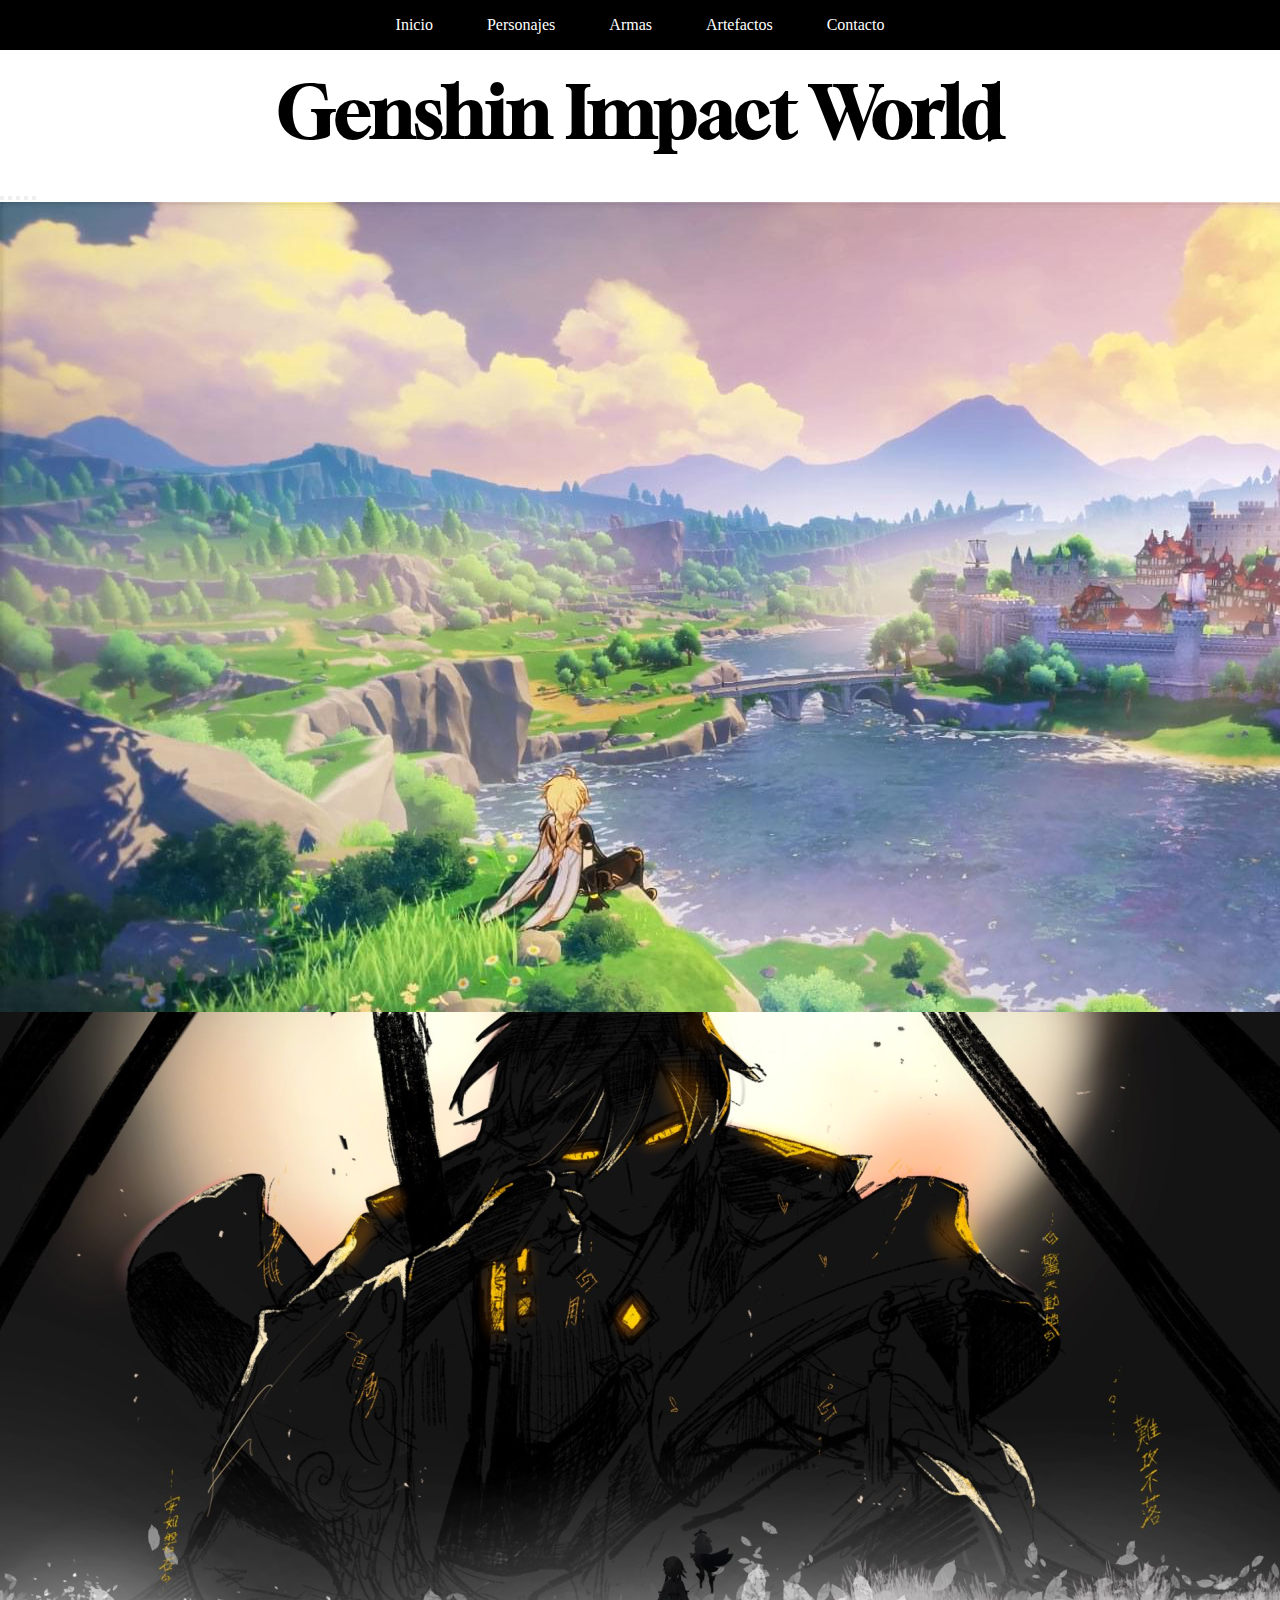
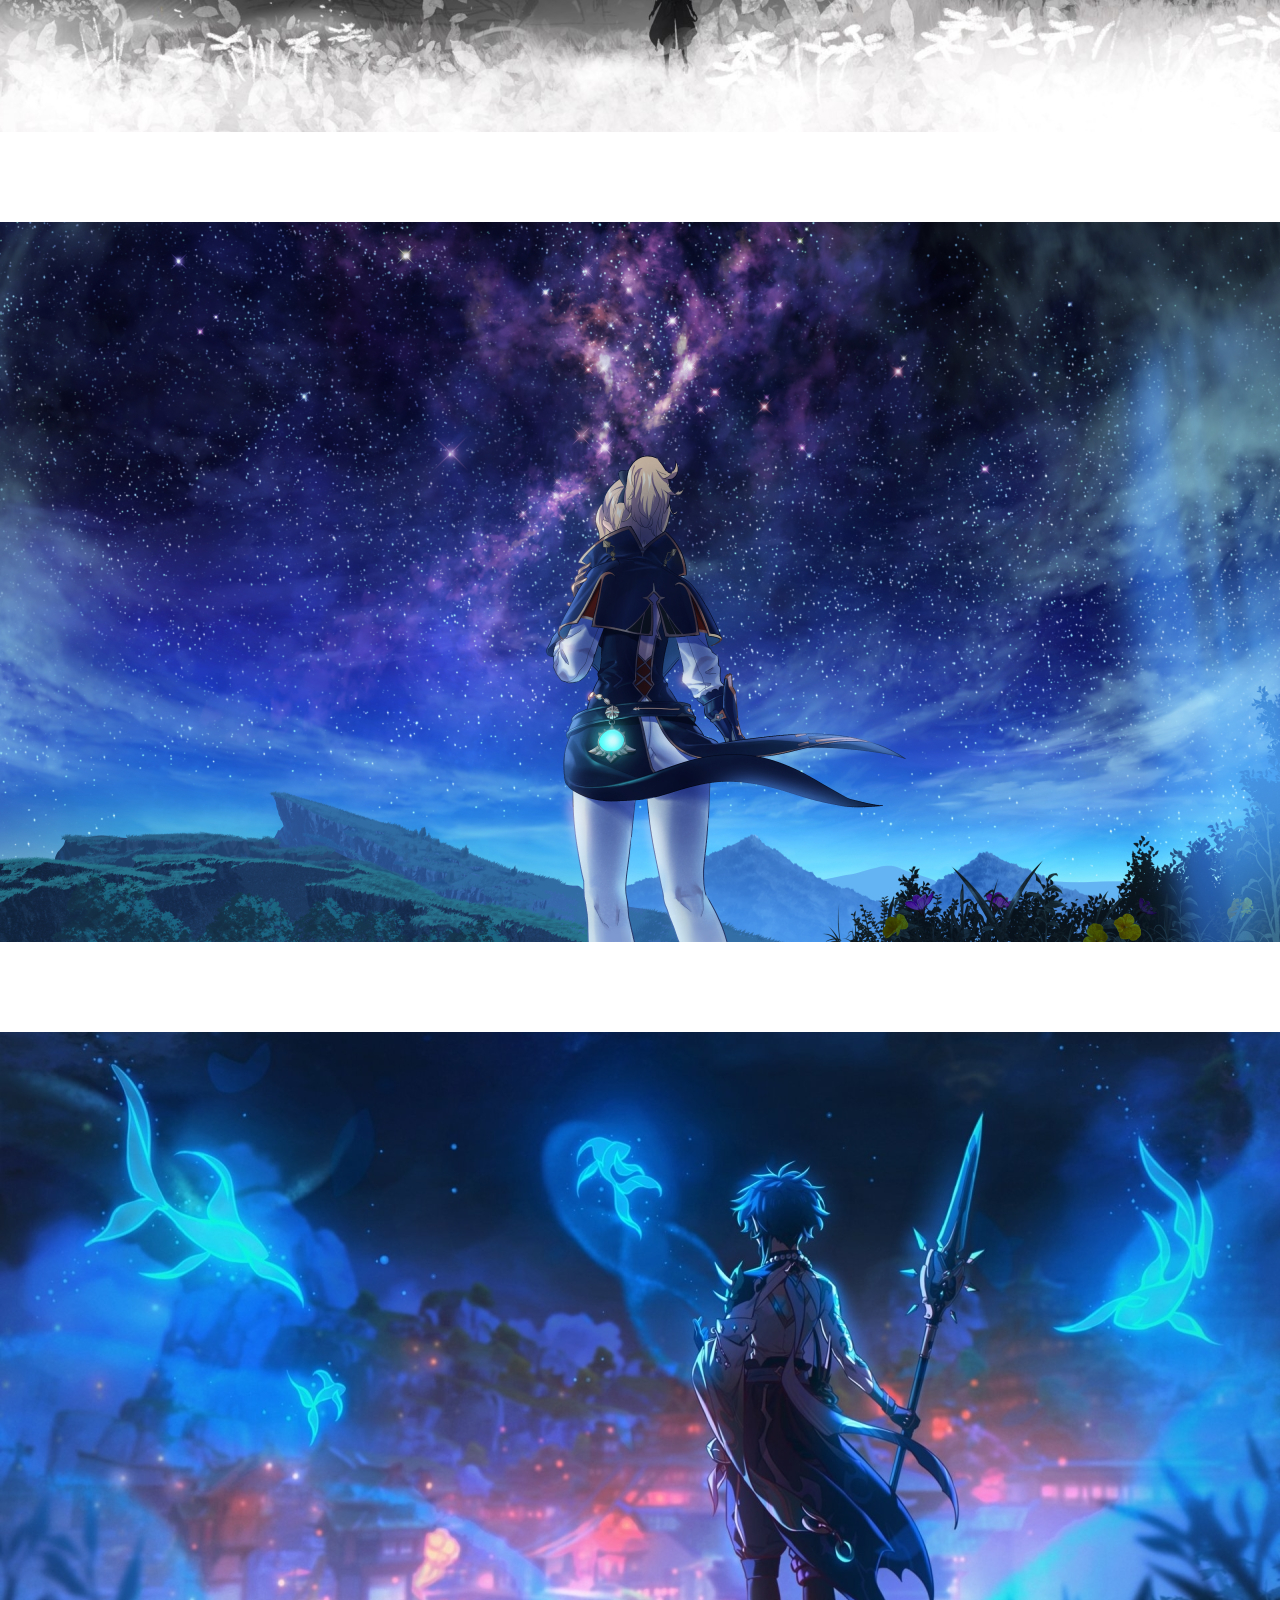
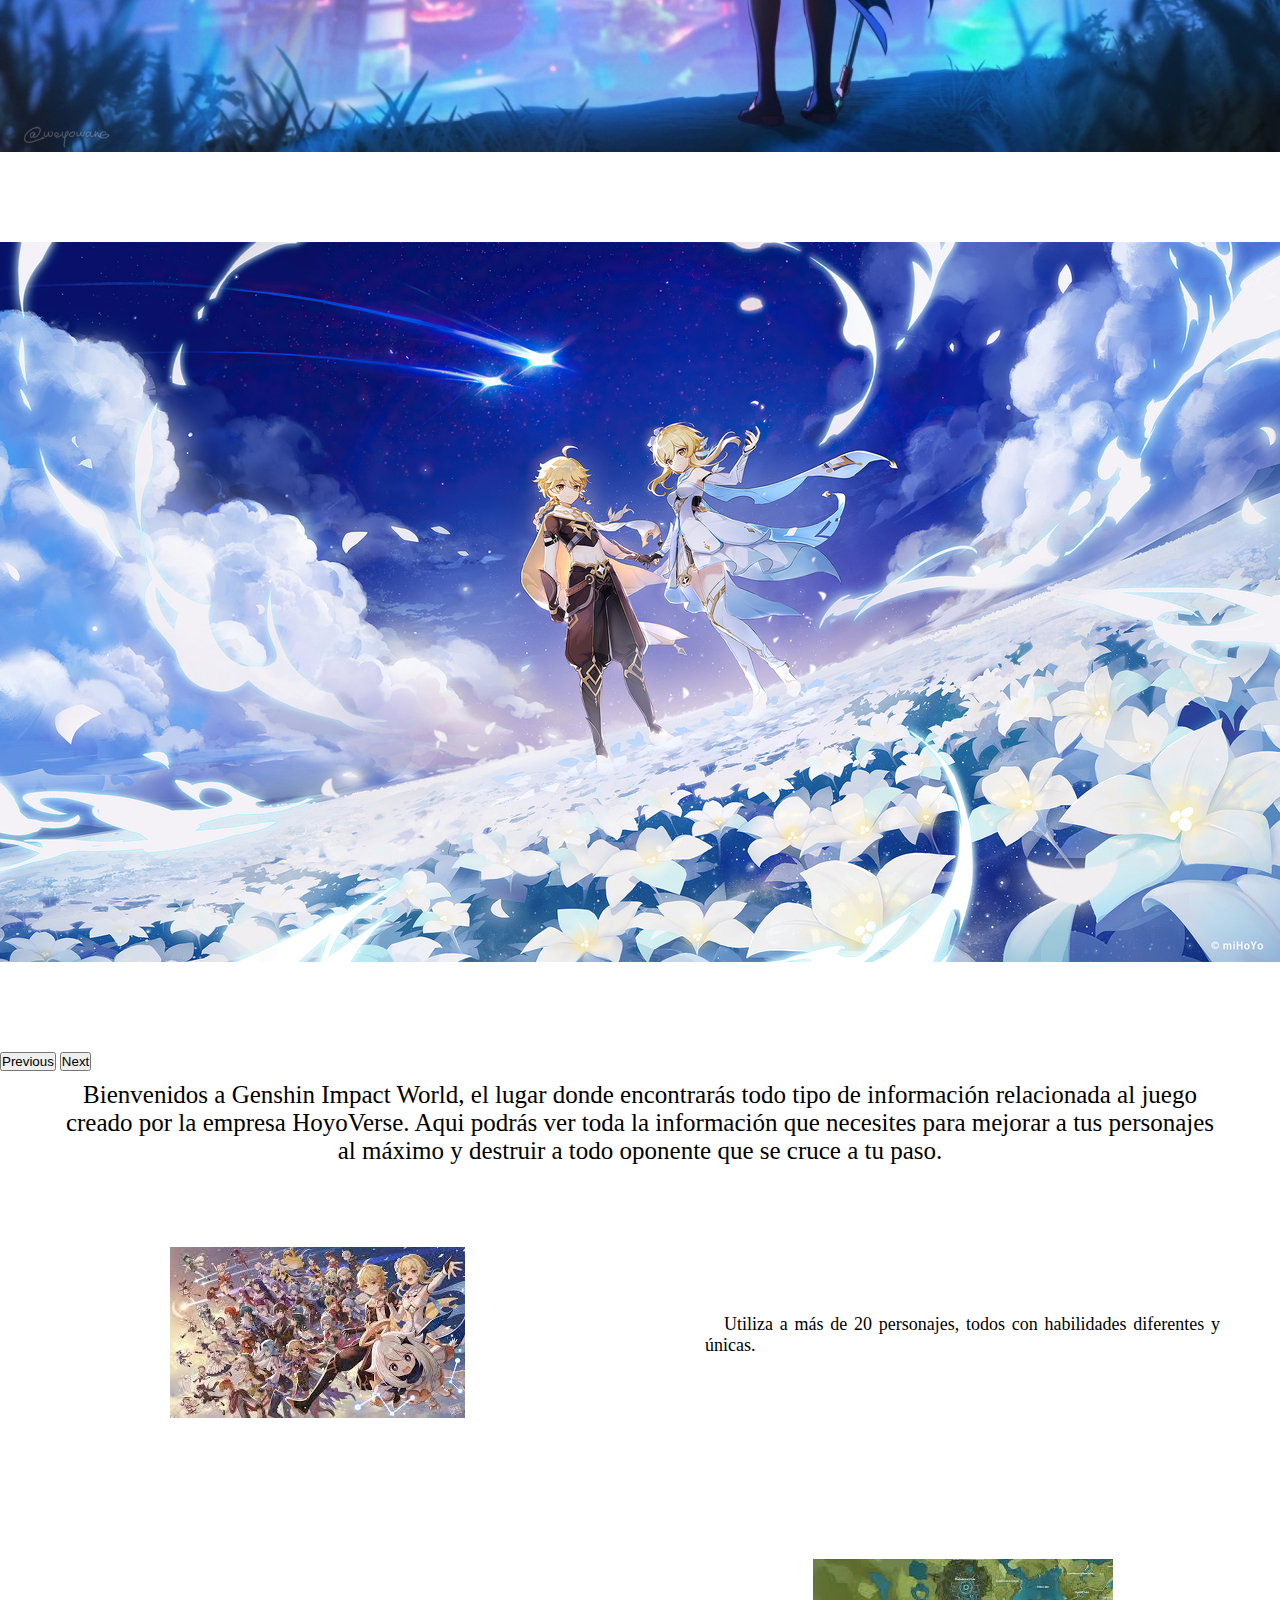
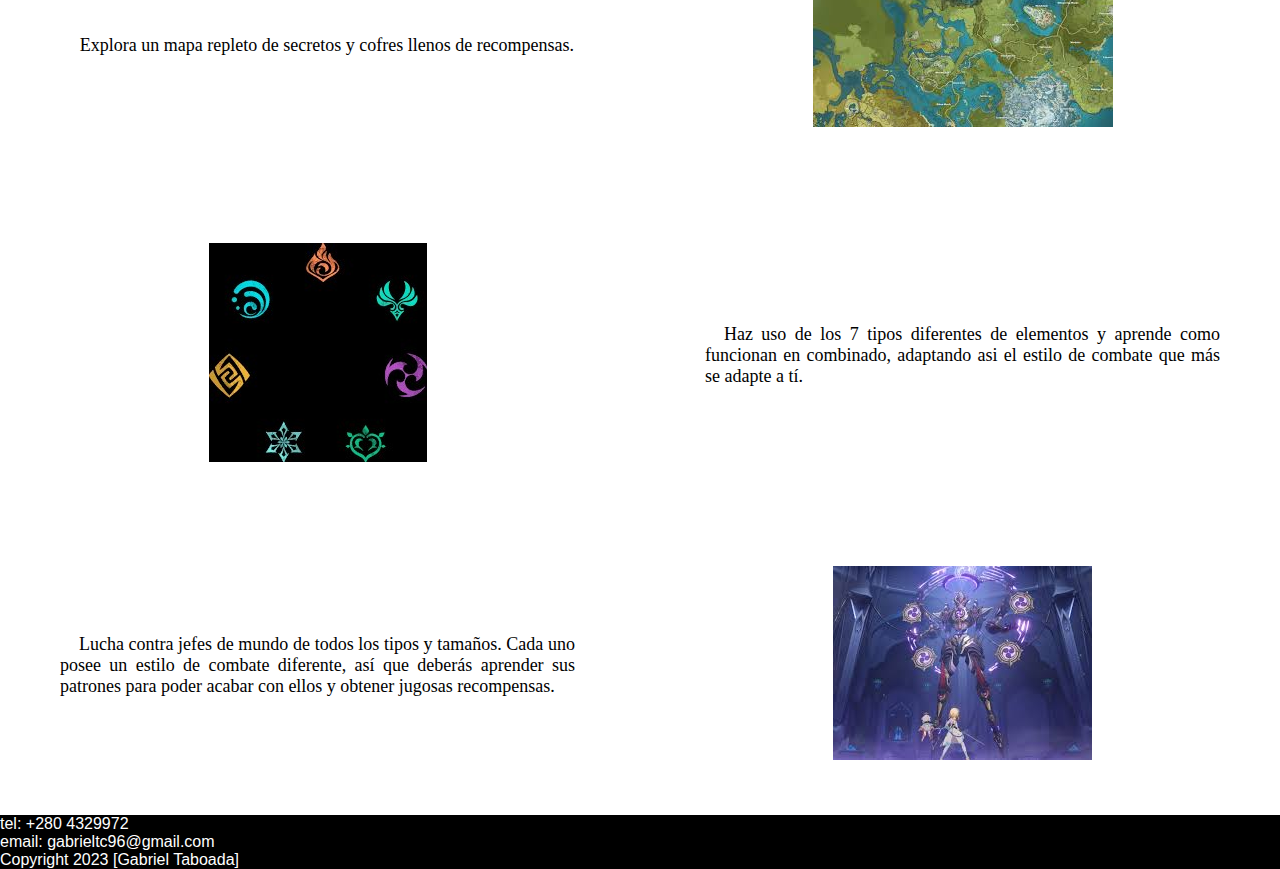
==== index.html @ 2cd25bd9 "Primera version" ====
<!DOCTYPE html>
<html lang="en">
  <head>
    <meta charset="UTF-8" />
    <meta http-equiv="X-UA-Compatible" content="IE=edge" />
    <meta name="viewport" content="width=device-width, initial-scale=1.0" />
    <title>Bienvenidos a Genshin Impact World</title>
    <link rel="stylesheet" href="./css/style.css" />
    <link rel="shorcut icon" href="" />
    <link rel="preconnect" href="https://fonts.googleapis.com" />
    <link rel="preconnect" href="https://fonts.gstatic.com" crossorigin />
    <link
      href="https://fonts.googleapis.com/css2?family=Gloock&family=Roboto+Condensed:wght@300&display=swap"
      rel="stylesheet"
    />
    <link
      href="https://cdn.jsdelivr.net/npm/bootstrap@5.3.0-alpha1/dist/css/bootstrap.min.css"
      rel="stylesheet"
      integrity="sha384-GLhlTQ8iRABdZLl6O3oVMWSktQOp6b7In1Zl3/Jr59b6EGGoI1aFkw7cmDA6j6gD"
      crossorigin="anonymous"
    />
  </head>
  <body>
    <header>
      <nav>
        <ul>
          <li><a href="./index.html">Inicio</a></li>
          <li><a href="./paginas/personajes.html">Personajes</a></li>
          <li><a href="./paginas/armas.html">Armas</a></li>
          <li><a href="./paginas/artefactos.html">Artefactos</a></li>
          <li><a href="./paginas/contacto.html">Contacto</a></li>
        </ul>
      </nav>
    </header>

    <div>
      <h1>Genshin Impact World</h1>
    </div>

    <div id="carouselExampleIndicators" class="carousel slide">
      <div class="carousel-indicators">
        <button
          type="button"
          data-bs-target="#carouselExampleIndicators"
          data-bs-slide-to="0"
          class="active"
          aria-current="true"
          aria-label="Slide 1"
        ></button>
        <button
          type="button"
          data-bs-target="#carouselExampleIndicators"
          data-bs-slide-to="1"
          aria-label="Slide 2"
        ></button>
        <button
          type="button"
          data-bs-target="#carouselExampleIndicators"
          data-bs-slide-to="2"
          aria-label="Slide 3"
        ></button>
        <button
          type="button"
          data-bs-target="#carouselExampleIndicators"
          data-bs-slide-to="3"
          aria-label="Slide 4"
        ></button>
        <button
          type="button"
          data-bs-target="#carouselExampleIndicators"
          data-bs-slide-to="4"
          aria-label="Slide 5"
        ></button>
      </div>
      <div class="carousel-inner">
        <div class="carousel-item active">
          <img src="./imagenes/fondo1.jpg" class="d-block w-100" alt="img1" />
        </div>
        <div class="carousel-item">
          <img src="./imagenes/fondo2.jpg" class="d-block w-100" alt="img2" />
        </div>
        <div class="carousel-item">
          <img src="./imagenes/fondo3.jpg" class="d-block w-100" alt="img3" />
        </div>
        <div class="carousel-item">
          <img src="./imagenes/fondo4.jpg" class="d-block w-100" alt="img4" />
        </div>
        <div class="carousel-item">
          <img src="./imagenes/fondo5.jpg" class="d-block w-100" alt="img5" />
        </div>
      </div>
      <button
        class="carousel-control-prev"
        type="button"
        data-bs-target="#carouselExampleIndicators"
        data-bs-slide="prev"
      >
        <span class="carousel-control-prev-icon" aria-hidden="true"></span>
        <span class="visually-hidden">Previous</span>
      </button>
      <button
        class="carousel-control-next"
        type="button"
        data-bs-target="#carouselExampleIndicators"
        data-bs-slide="next"
      >
        <span class="carousel-control-next-icon" aria-hidden="true"></span>
        <span class="visually-hidden">Next</span>
      </button>
    </div>

    <div class="texto-index">
      <p>
        Bienvenidos a Genshin Impact World, el lugar donde encontrarás todo tipo
        de información relacionada al juego creado por la empresa HoyoVerse.
        Aqui podrás ver toda la información que necesites para mejorar a tus
        personajes al máximo y destruir a todo oponente que se cruce a tu paso.
      </p>
    </div>

    <!-- En clase nos dijeron que los id se utilizan generalmente con JavaScript, agrego este id simplemente para mostrar que lo se utilizar en el codigo de css pero va a ser el UNICO que utilice en todo el programa, salvo que se me indique que deba agregar mas, en ese caso porfavor aclararlo aqui, gracias. -->

    <div id="grid-container">
      <div class="imgin-a">
        <img src="./imagenes/inicioa.jfif" alt="" />
      </div>
      <div class="txtin-a">
        <p>
          Utiliza a más de 20 personajes, todos con habilidades diferentes y
          únicas.
        </p>
      </div>

      <div class="txtin-b">
        <p>
          Explora un mapa repleto de secretos y cofres llenos de recompensas.
        </p>
      </div>
      <div class="imgin-b">
        <img src="./imagenes/inicioc.jfif" alt="" />
      </div>

      <div class="imgin-c">
        <img src="./imagenes/inicio-d.jpg" alt="" />
      </div>
      <div class="txtin-c">
        <p>
          Haz uso de los 7 tipos diferentes de elementos y aprende como
          funcionan en combinado, adaptando asi el estilo de combate que más se
          adapte a tí.
        </p>
      </div>

      <div class="txtin-d">
        <p>
          Lucha contra jefes de mundo de todos los tipos y tamaños. Cada uno
          posee un estilo de combate diferente, así que deberás aprender sus
          patrones para poder acabar con ellos y obtener jugosas recompensas.
        </p>
      </div>
      <div class="imgin-d">
        <img src="./imagenes/iniciob.jfif" alt="" />
      </div>
    </div>

    <footer>
      <p class="footizq">tel: +280 4329972</p>
      <p class="foot izq">email: gabrieltc96@gmail.com</p>
      <p class="footder">Copyright 2023 [Gabriel Taboada]</p>
    </footer>

    <script
      src="https://cdn.jsdelivr.net/npm/bootstrap@5.3.0-alpha1/dist/js/bootstrap.bundle.min.js"
      integrity="sha384-w76AqPfDkMBDXo30jS1Sgez6pr3x5MlQ1ZAGC+nuZB+EYdgRZgiwxhTBTkF7CXvN"
      crossorigin="anonymous"
    ></script>
  </body>
</html>
---- css/style.css ----
* {
  margin: 0;
  padding: 0;
  text-decoration: none;
}

/* Estilo del Encabezado */

header {
  display: flex;
  width: 100%;
  background-color: black;
  height: 50px;
  justify-content: center;
  align-items: center;
}

header nav ul li {
  list-style: none;
  display: inline;
  margin: 25px;
}

header nav ul li a {
  text-decoration: none;
  color: white;
}

/* Estilos de la Pagina de Inicio */

h1 {
  font-family: "Gloock", serif;
  font-size: 70px;
  text-align: center;
  margin-top: 10px;
  margin-bottom: 20px;
  padding: 10px;
}

.carousel-item {
  height: 90vh;
}

.texto-index {
  font-size: 25px;
  text-align: center;
  margin: 10px 60px 20px 60px;
}

#grid-container {
  display: grid;
  grid-template-columns: 1fr 1fr;
  grid-template-rows: 300px 300px 300px 300px;
  gap: 10px;
  justify-items: center;
  align-items: center;
  text-align: justify;
  font-size: large;
  font-style: bold;
}

#grid-container .imgin-a {
  margin: 10px;
  padding: 10px;
}

#grid-container .txtin-a {
  margin: 50px;
  padding: 10px;
  text-indent: 5mm;
  max-width: 600px;
}

#grid-container .imgin-b {
  margin: 10px;
  padding: 10px;
}

#grid-container .txtin-b {
  margin: 50px;
  padding: 10px;
  text-indent: 5mm;
  max-width: 600px;
}

#grid-container .imgin-c {
  margin: 10px;
  padding: 10px;
}

#grid-container .txtin-c {
  margin: 50px;
  padding: 10px;
  text-indent: 5mm;
  max-width: 600px;
}

#grid-container .imgin-d {
  margin: 10px;
  padding: 10px;
}

#grid-container .txtin-d {
  margin: 50px;
  padding: 10px;
  text-indent: 5mm;
  max-width: 600px;
}

/* Estilos de la Pagina de Personajes */

h2 {
  font-size: 40px;
  margin-left: 30px;
}

.busqueda {
  margin: 30px;
}

.opciones img {
  width: 100px;
  height: auto;
  margin: 10px;
  border: 2px;
  border-color: black;
  border-style: solid;
  border-radius: 5px;
}

.carta-personaje {
  width: 800px;
  height: 100px;
  background: url(/imagenes/cartadiluc.jpg);
  margin: 10px;
  border-radius: 5px;
  border: solid black;
}

.carta-texto h3 {
  font-size: 40px;
  font-family: "Lucida Sans", "Lucida Sans Regular", "Lucida Grande",
    "Lucida Sans Unicode", Geneva, Verdana, sans-serif;
  font-style: oblique;
  margin-left: 10px;
}

.carta-texto h4 {
  font-size: 25px;
  font-family: "Lucida Sans", "Lucida Sans Regular", "Lucida Grande",
    "Lucida Sans Unicode", Geneva, Verdana, sans-serif;
  font-style: italic;
  color: rgb(68, 67, 67);
  margin-left: 10px;
}

.carta-texto p {
  color: gold;
  margin-left: 10px;
}

.grid-container2 {
  display: grid;
  grid-template-rows: 1fr 100px;
  grid-template-columns: 500px 1fr;
  justify-items: center;
  align-items: center;
}

.grid-container2 .foto-personaje img {
  height: auto;
  width: 300px;
}

.grid-container2 .foto-personaje {
  grid-row: 1/3;
  grid-column: 1/2;
}

.grid-container2 .video-personaje iframe {
  width: 800px;
  height: 400px;
  margin: 10px;
}

.grid-container2 .descripcion-personaje {
  margin: 40px;
  padding: 20px;
  font-size: large;
  max-width: 800px;
  text-indent: 5mm;
  grid-row: 2/3;
  grid-column: 2/3;
}

/* Estilos de la Pagina de Armas */

.carta-arma {
  width: 800px;
  height: 100px;
  background: url(/imagenes/cartahutao.webp);
  margin: 10px;
  border-radius: 5px;
  border: solid black;
}

.carta-texto p.substat {
  color: white;
  font-size: 16px;
  font-family: "Lucida Sans", "Lucida Sans Regular", "Lucida Grande",
    "Lucida Sans Unicode", Geneva, Verdana, sans-serif;
  font-style: bold;
}

.grid-container3 {
  display: grid;
  grid-template-columns: 1fr 1fr;
  grid-template-rows: 1fr 100px 50px;
  justify-items: center;
  align-items: center;
}

.imgarma img {
  width: 450px;
  height: auto;
  margin: 30px;
  text-align: justify;
  border-radius: 10px;
}

.descripcion-arma {
  margin: 20px;
  font-size: large;
  text-indent: 5mm;
  grid-row: 2/4;
  grid-column: 1/2;
}

.tabla-armas table {
  margin: 10px;
  text-align: center;
  border-collapse: collapse;
  display: flex;
  justify-content: center;
}

.tabla-armas th {
  background-color: black;
  color: white;
}

td,
th {
  border: 2px solid black;
  padding: 10px;
}

.refinamiento {
  font-style: italic;
  font-size: large;
  margin: 10px;
  background-color: aliceblue;
  border: 2px solid black;
  grid-row: 2/3;
  grid-column: 2/3;
}

.refinamiento span {
  color: blue;
}

.reflvl {
  margin: 10px;
  grid-row: 3/4;
  grid-column: 2/3;
}

/* Estilos de la Pagina de Artefactos */

.titulo2 {
  margin: 10px;
}

.titulo2 p {
  margin: 5px;
  max-width: 1600px;
  text-align: justify;
  font-size: medium;
  text-indent: 5px;
}

.grid-container4 {
  display: grid;
  grid-template-rows: 50px 280px 50px 1fr;
  grid-template-columns: 800px 600px;
  align-items: start;
  justify-content: space-between;
}

.nombre-tabla1 {
  margin: 10px;
  grid-row: 1/2;
}

.tabla-estprin {
  grid-row: 2/3;
  grid-column: 1/2;
  justify-self: center;
}

.tabla-estprin table {
  border-collapse: collapse;
  text-align: center;
  margin: 10px;
}

.tabla-estprin th {
  background-color: black;
  color: white;
}

.tabla-estsec {
  grid-row: 4/5;
  grid-column: 1/2;
  justify-self: center;
}

.tabla-estsec table {
  border-collapse: collapse;
  text-align: center;
  margin: 20px;
}

.nombre-tabla2 {
  margin: 10px;
  grid-row: 3/4;
}

.tabla-estsec th {
  background-color: black;
  color: white;
}

.name-art {
  margin: 20px;
  grid-row: 3/4;
  grid-column: 2/3;
  text-align: right;
}

.stats {
  margin: 10px;
  text-align: left;
}

.descripcion-stat {
  margin: 10px;
  padding: 10px;
  text-indent: 5px;
  max-height: 200px;
  max-width: 600px;
  border: 2px solid black;
  background-color: rgb(202, 238, 252);
  font-weight: bold;
  grid-row: 2/3;
  grid-column: 2/3;
}

.descripcion {
  font-size: large;
  margin: 10px;
  text-align: justify;
}

.artefacto {
  text-align: right;
  grid-row: 4/5;
}

.artefacto img {
  margin-right: 20px;
  border: solid black;
  border-radius: 5px;
  background-color: rgb(202, 238, 252);
}

.artefacto p {
  max-width: 600px;
  margin-right: 20px;
  text-align: right;
  font-size: medium;
  font-weight: bold;
}

/* Estilos de la Pagina de Contacto */

.body-contacto {
  display: flex;
  flex-direction: column;
  min-height: 100vh;
}

.titulo3 {
  text-align: center;
  width: 750px;
  height: 100px;
  background: url(/imagenes/contactanos.webp);
  margin: 10px;
  border-radius: 5px;
  border: solid black;
}

.mensajecont {
  font-size: large;
  font-weight: bold;
  margin: 10px;
}

.formulario div {
  margin: 10px;
}

.footer-contacto {
  background-color: black;
  color: white;
  font-family: Verdana, Geneva, Tahoma, sans-serif;
  position: absolute;
  bottom: 0;
  width: 100%;
}

/* Tanto el body como el footer de la pagina contacto son diferentes ya que la pagina tiene poco contenido, lo pude ver en un video aunque no es la forma mas optima ya que si agrego mas contenido el footer puede quedar mal hubicado. Si es una mala practica lo cambio y lo hago con flexbox o con grid para la proxima entrega. Gracias */

/* Estilo del Footer */

.pie-pagina {
  width: 100%;
  height: auto;
}

footer {
  background-color: black;
  color: white;
  font-family: Verdana, Geneva, Tahoma, sans-serif;
}
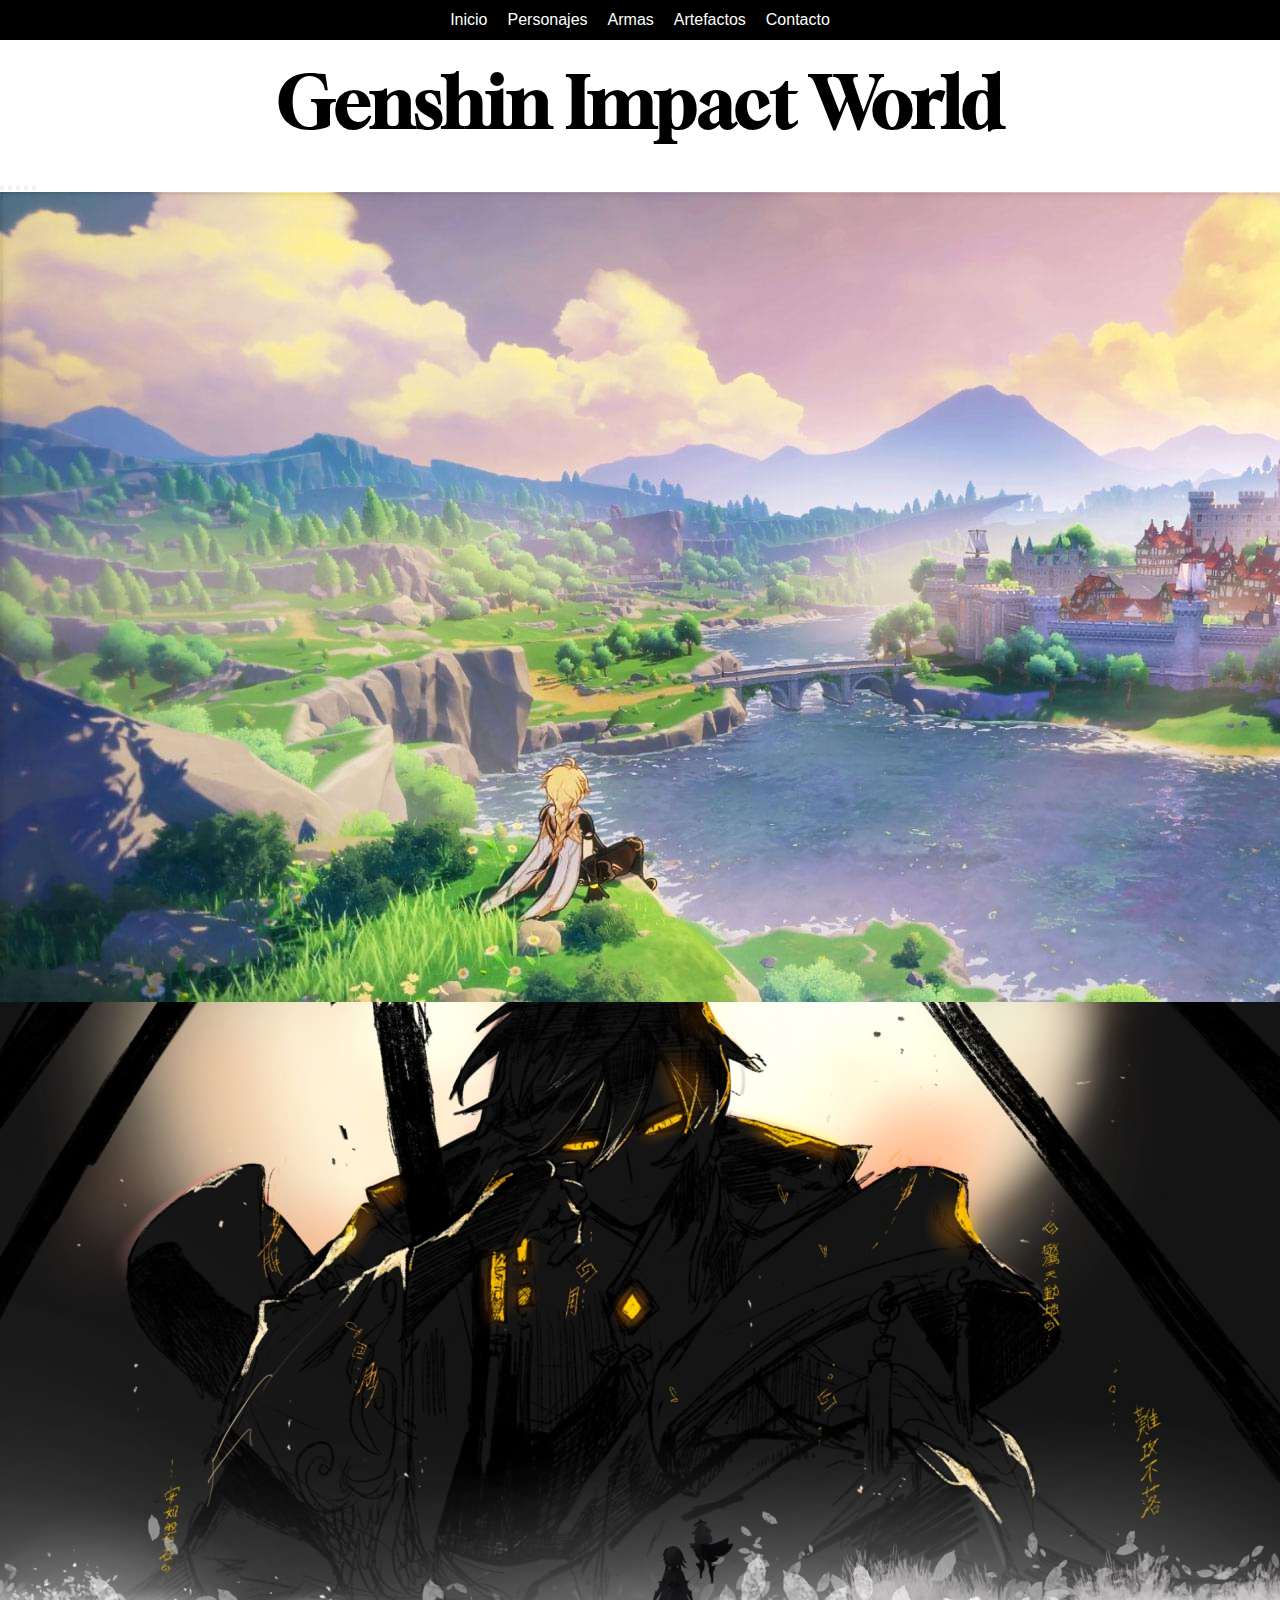
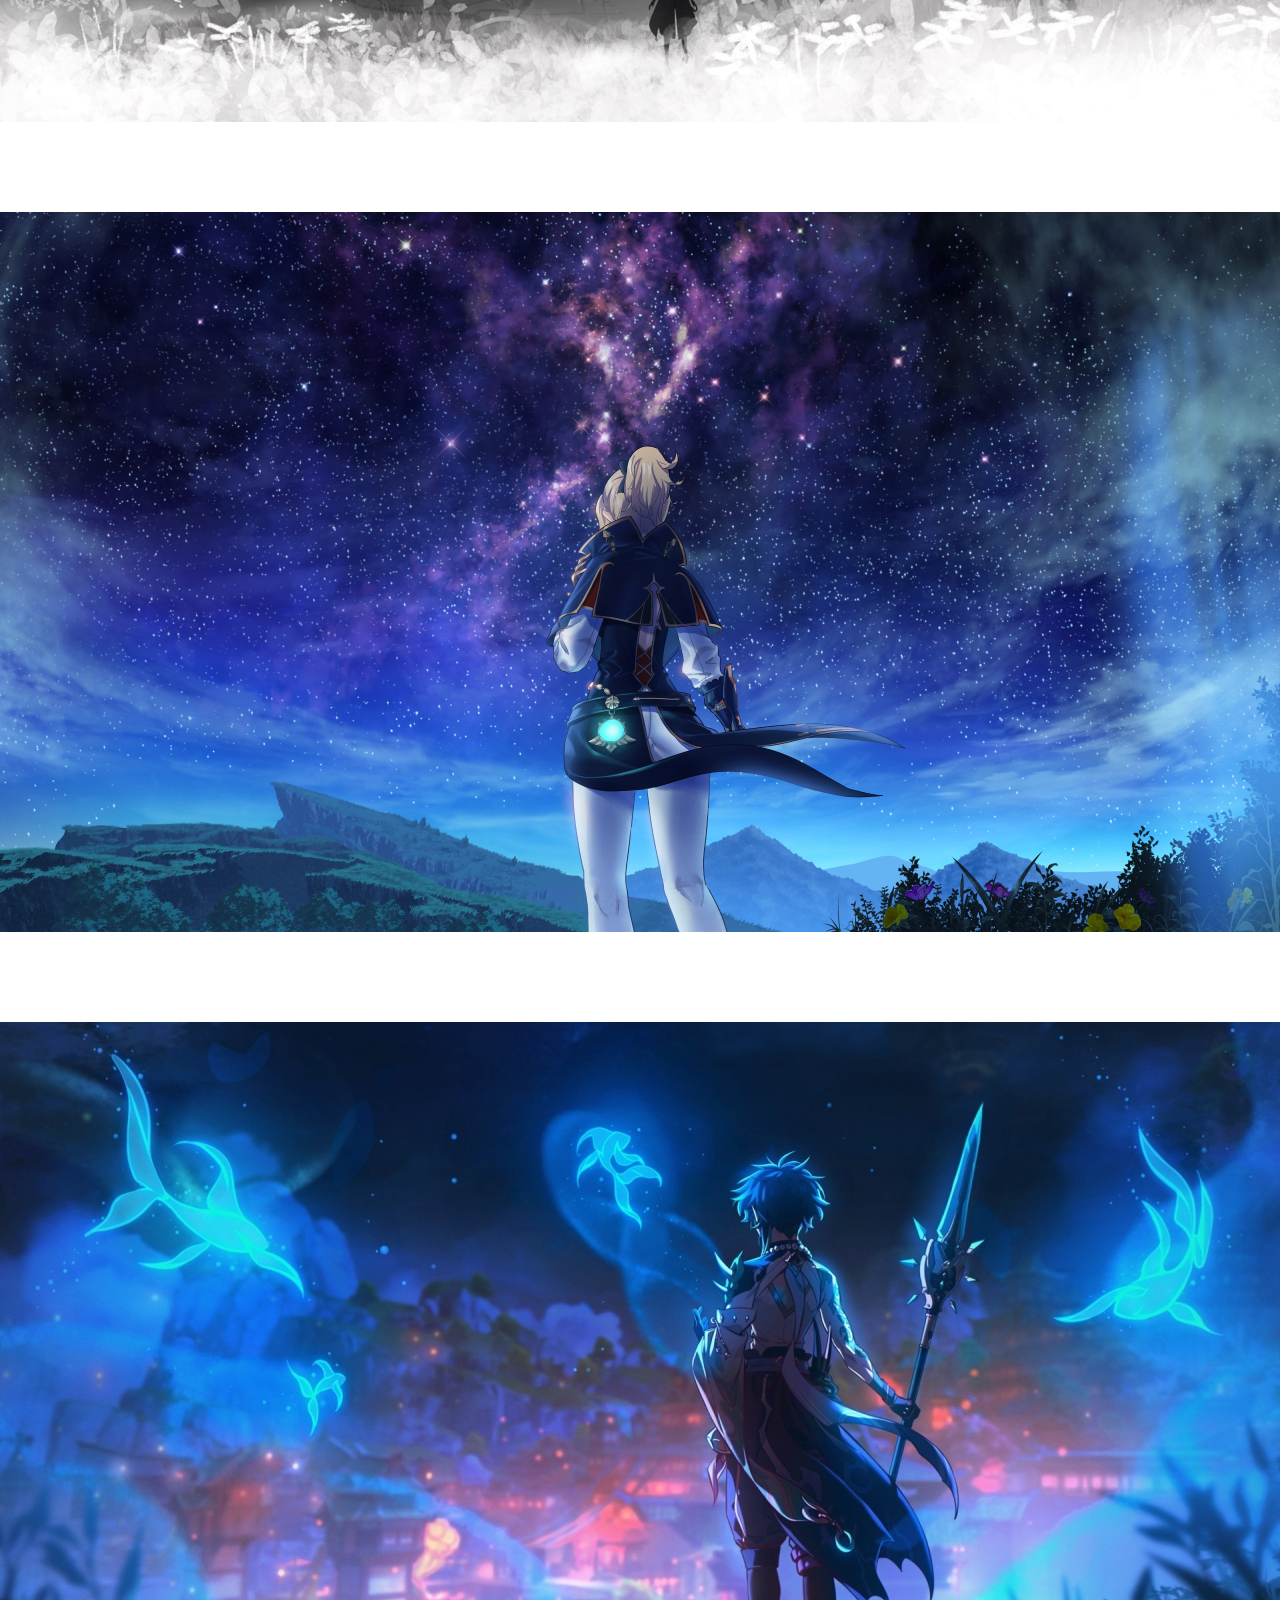
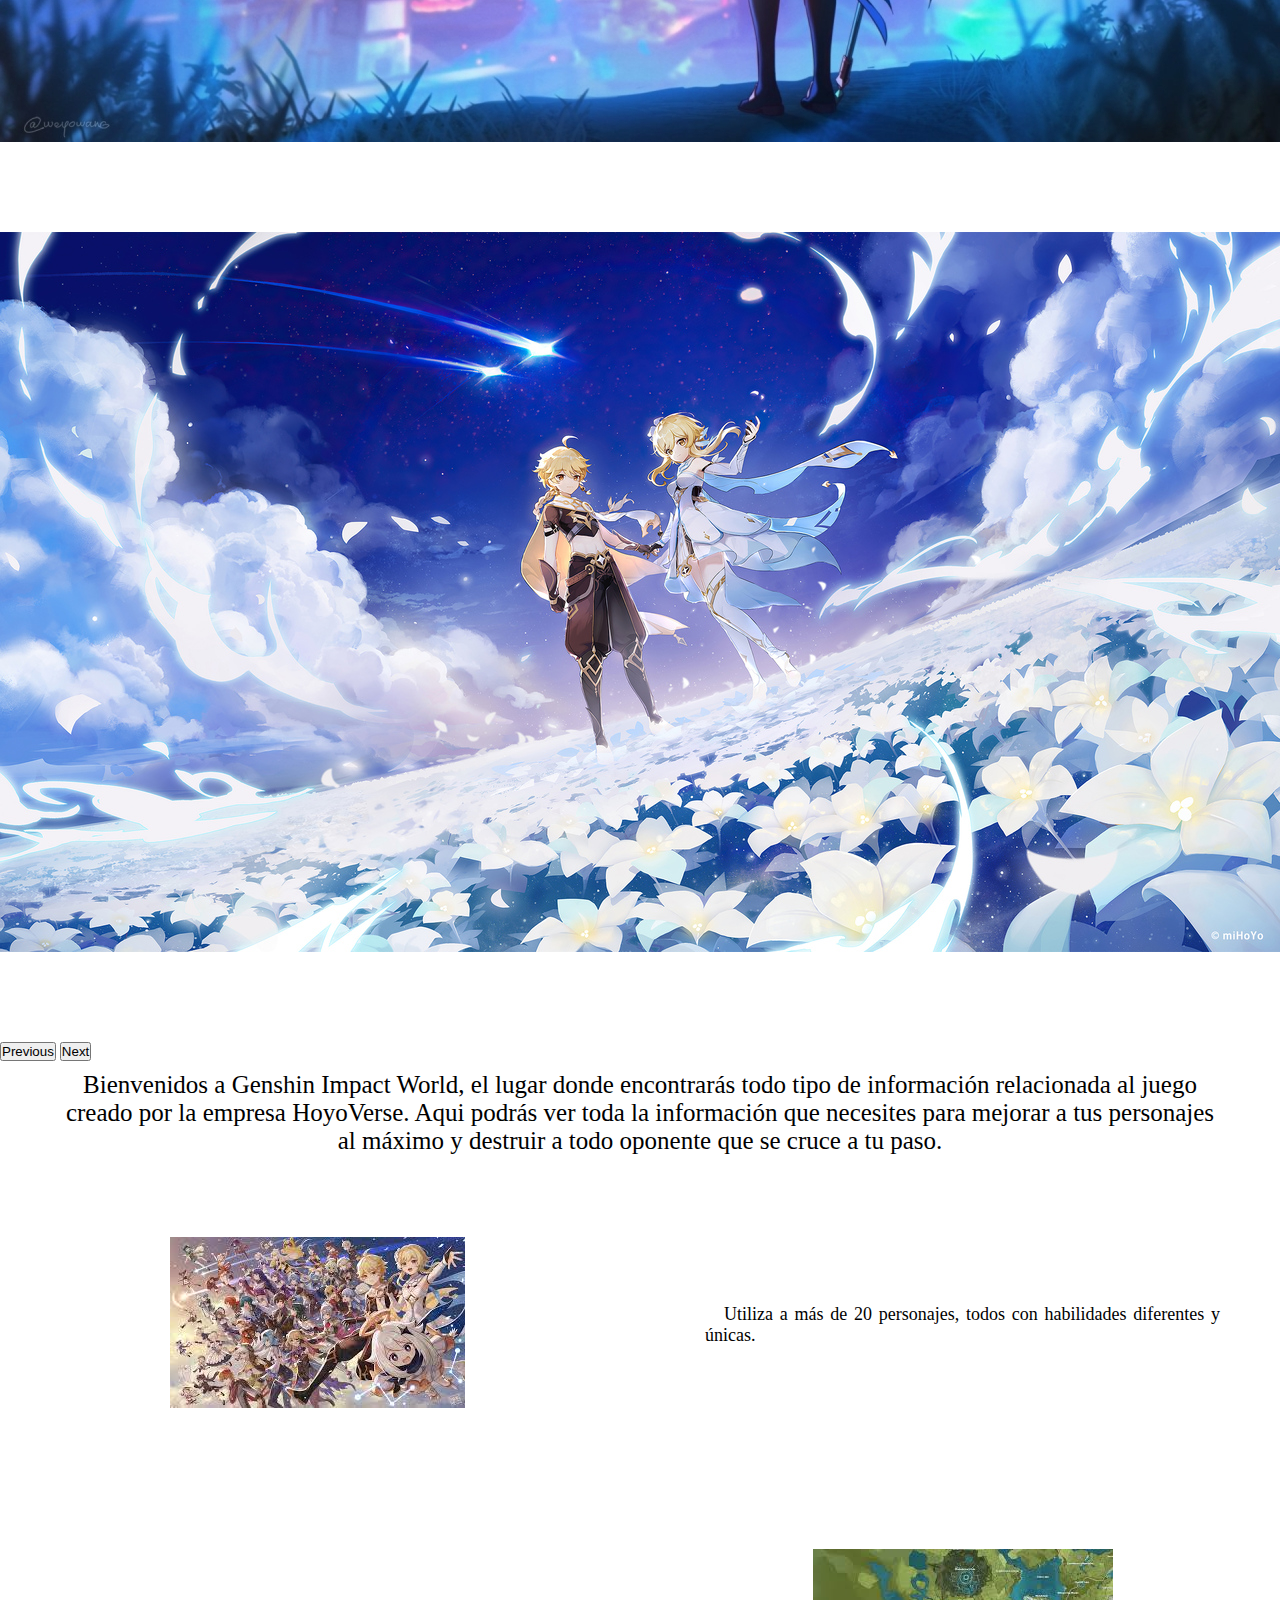
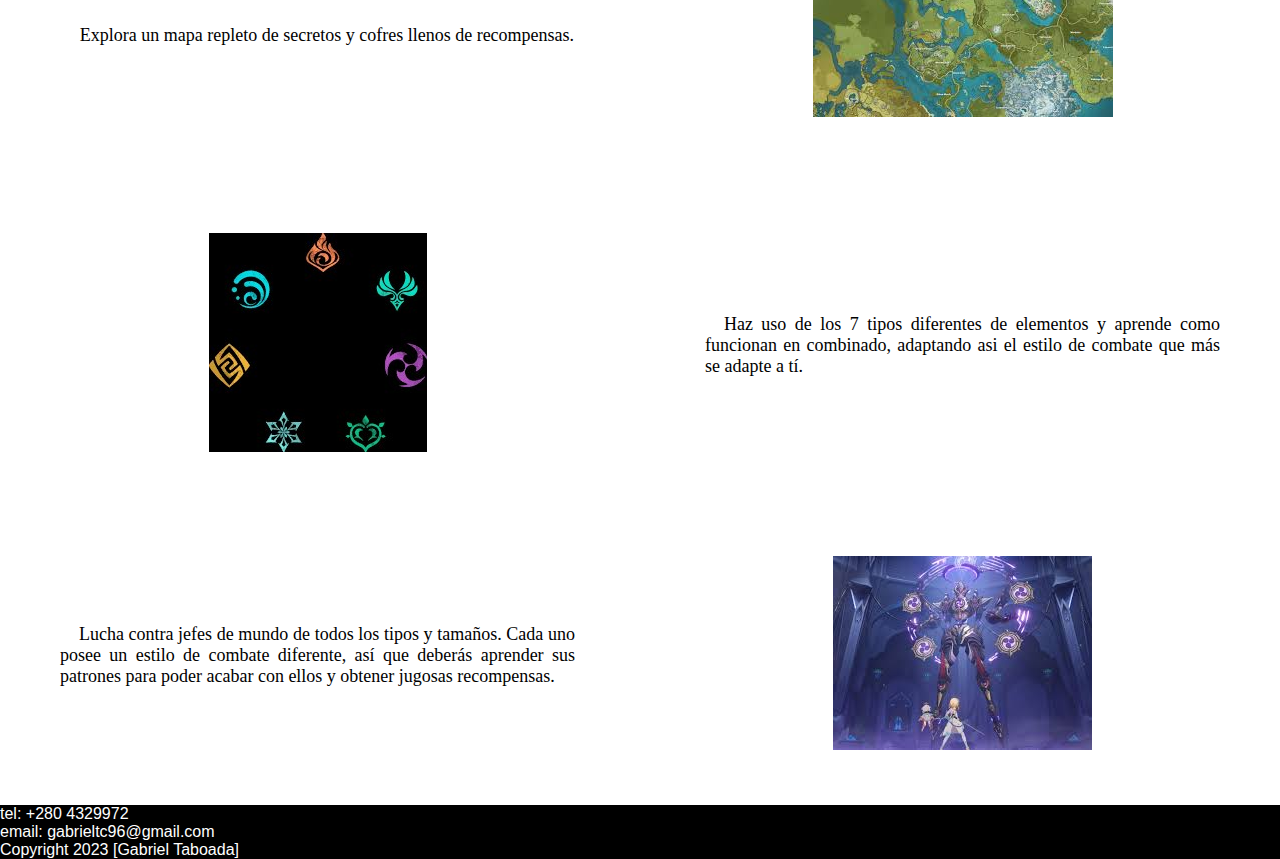
==== commit 40ee951f: "Modificados los headers" ====
--- a/index.html
+++ b/index.html
@@ -164,9 +164,9 @@
     </div>
 
     <footer>
-      <p class="footizq">tel: +280 4329972</p>
-      <p class="foot izq">email: gabrieltc96@gmail.com</p>
-      <p class="footder">Copyright 2023 [Gabriel Taboada]</p>
+      <p>tel: +280 4329972</p>
+      <p>email: gabrieltc96@gmail.com</p>
+      <p>Copyright 2023 [Gabriel Taboada]</p>
     </footer>
 
     <script
--- a/css/style.css
+++ b/css/style.css
@@ -6,19 +6,21 @@
 
 /* Estilo del Encabezado */
 
-header {
+header nav ul {
   display: flex;
-  width: 100%;
-  background-color: black;
-  height: 50px;
+  width: auto;
+  background-color: black;
+  height: 40px;
   justify-content: center;
   align-items: center;
+  padding: 0;
+  margin: 0;
 }
 
 header nav ul li {
   list-style: none;
-  display: inline;
-  margin: 25px;
+  margin: 10px;
+  font-family: Verdana, Geneva, Tahoma, sans-serif;
 }
 
 header nav ul li a {
@@ -439,7 +441,13 @@
 }
 
 footer {
+  display: flex;
+  flex-direction: column;
   background-color: black;
   color: white;
   font-family: Verdana, Geneva, Tahoma, sans-serif;
 }
+
+footer p {
+  margin-bottom: 0;
+}
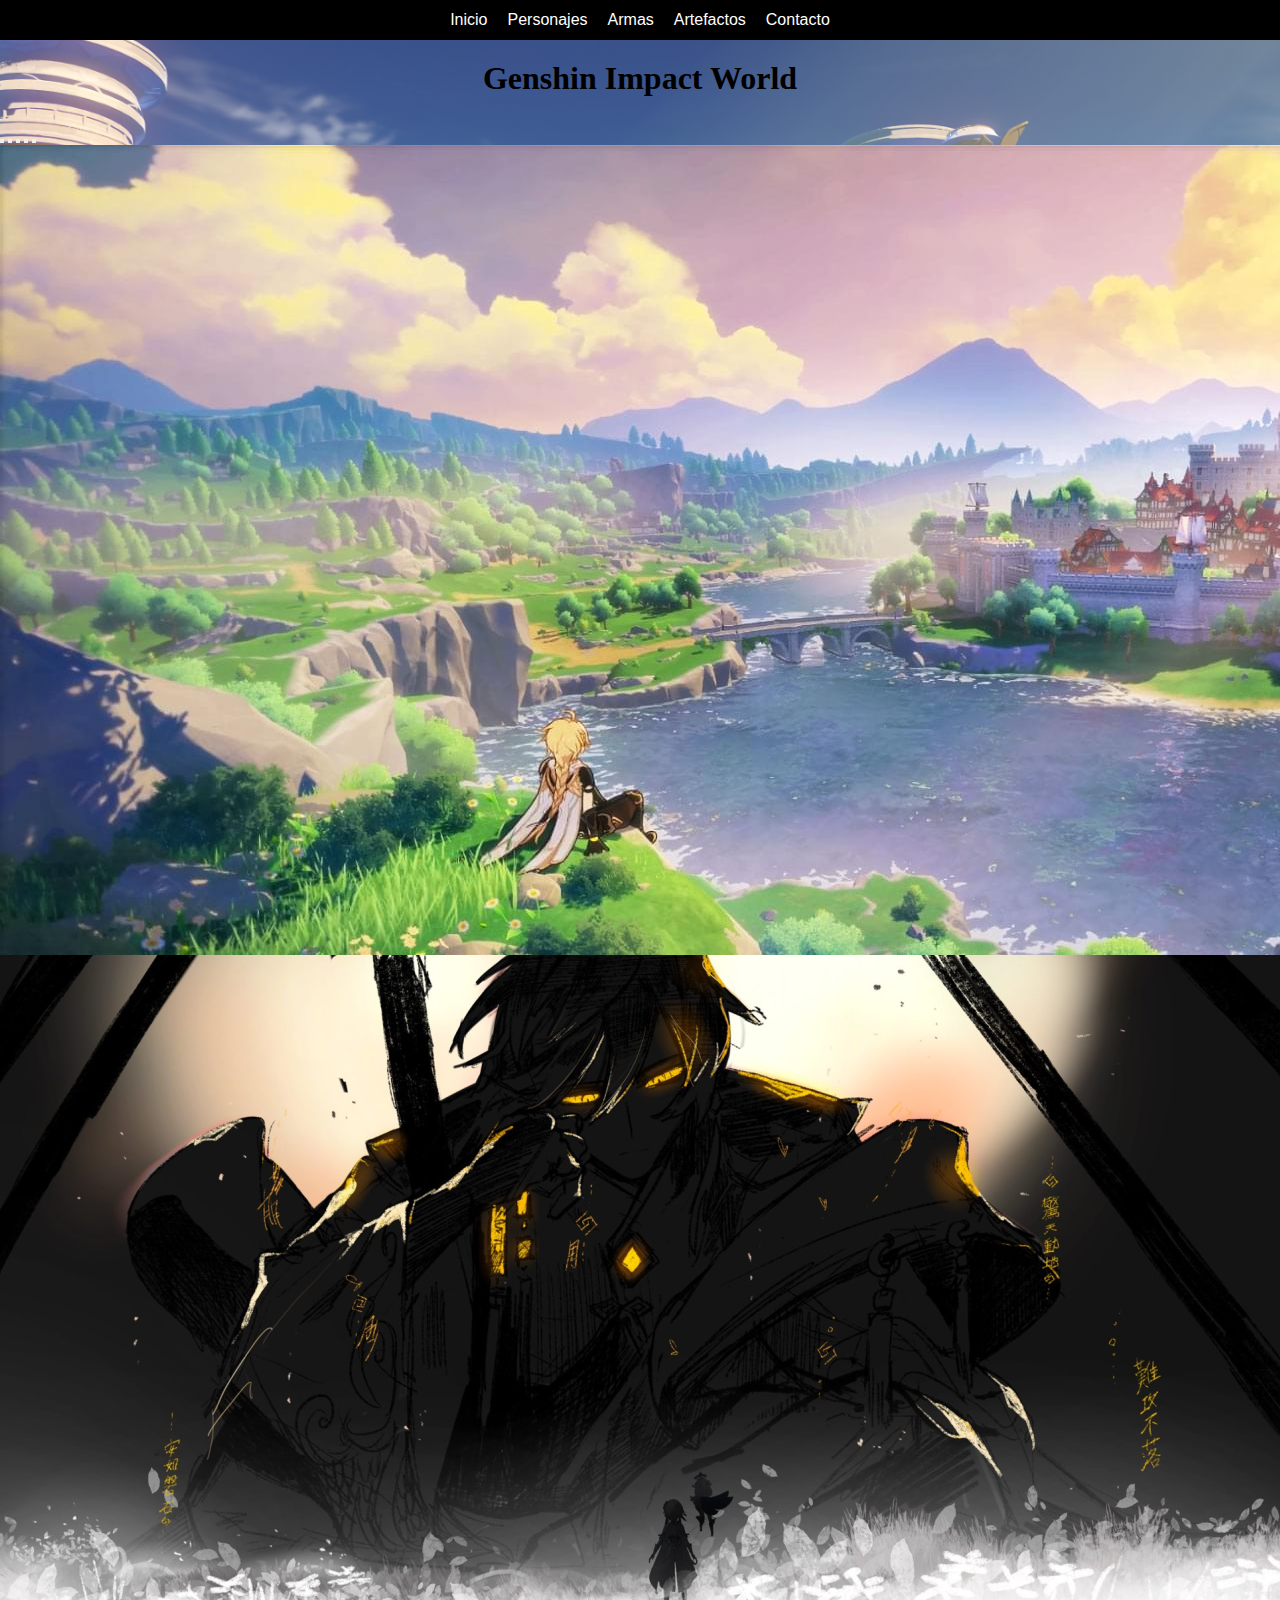
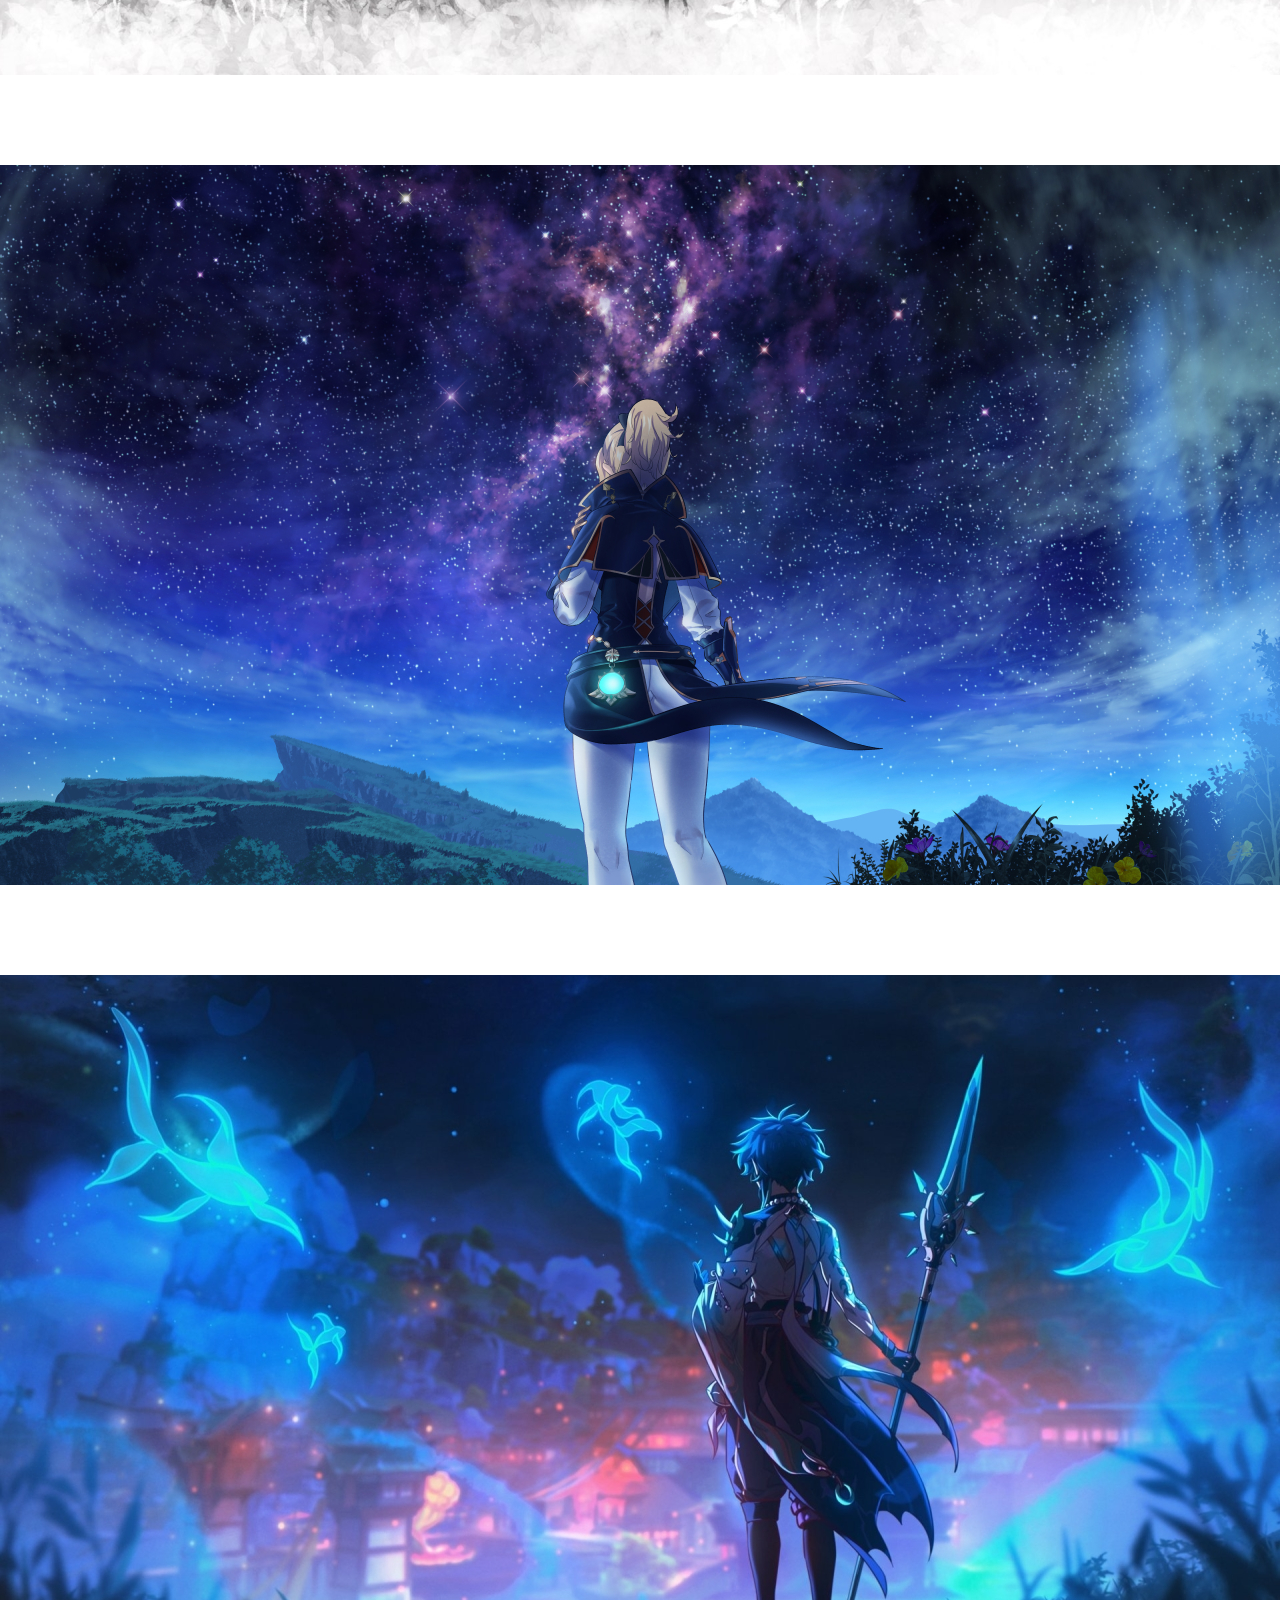
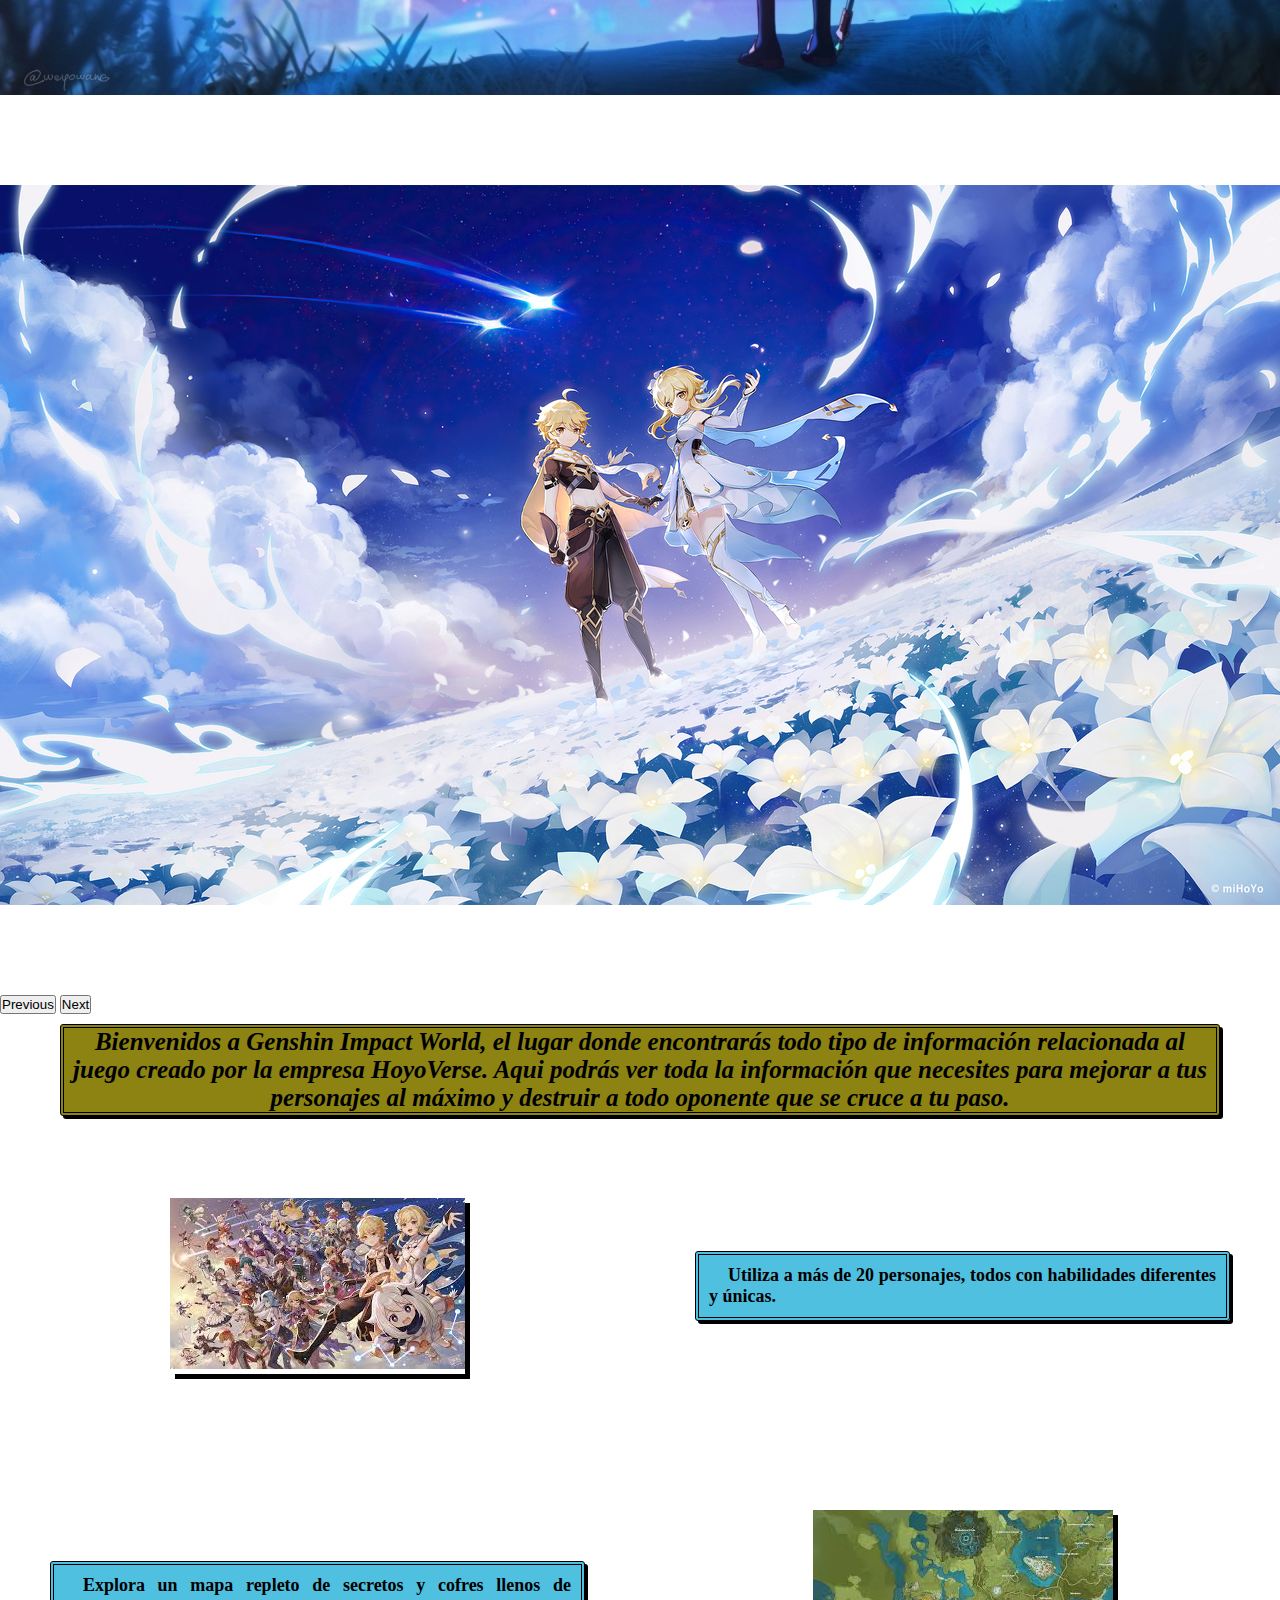
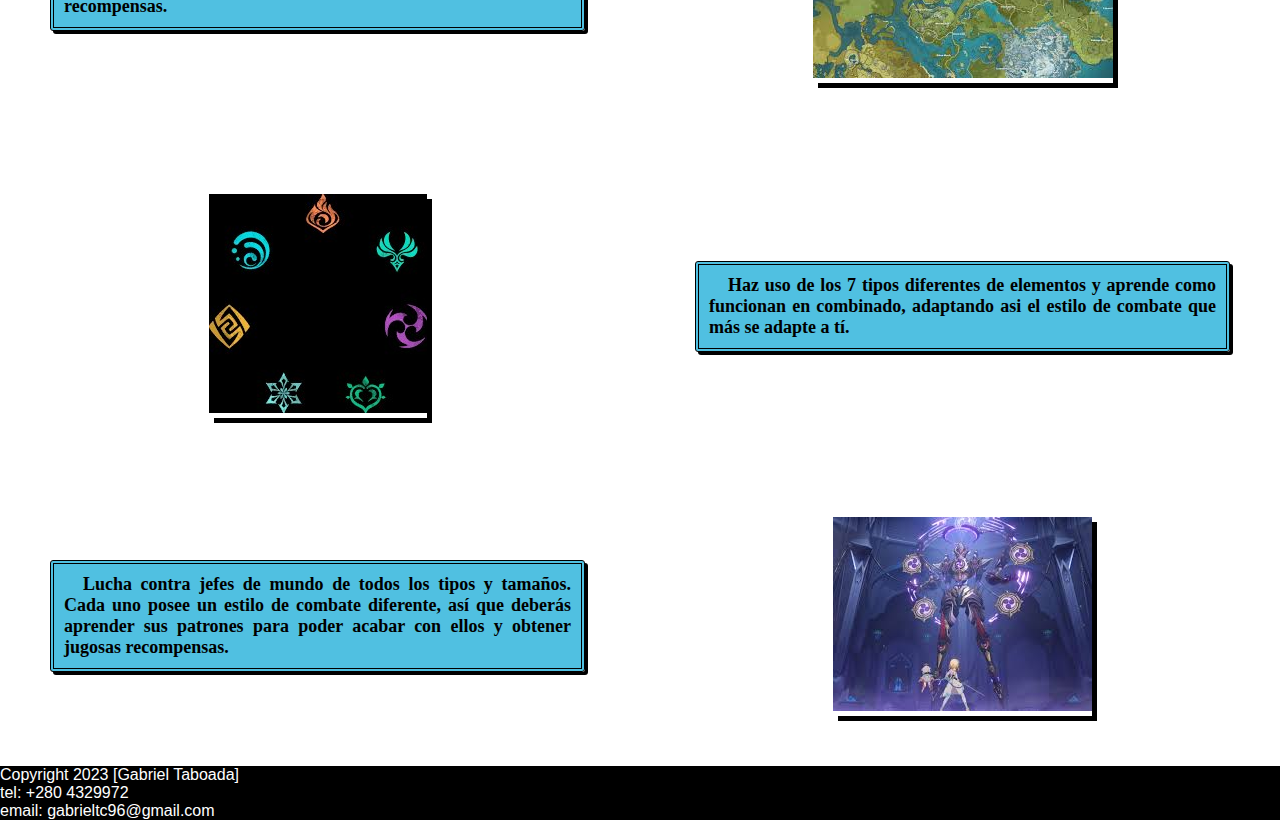
==== commit 7b689c1b: "Correcciones y SASS" ====
--- a/index.html
+++ b/index.html
@@ -5,12 +5,12 @@
     <meta http-equiv="X-UA-Compatible" content="IE=edge" />
     <meta name="viewport" content="width=device-width, initial-scale=1.0" />
     <title>Bienvenidos a Genshin Impact World</title>
-    <link rel="stylesheet" href="./css/style.css" />
-    <link rel="shorcut icon" href="" />
+    <link rel="stylesheet" href="./scss/style.css" />
+    <link rel="shorcut icon" href="./imagenes/icon-index.png" />
     <link rel="preconnect" href="https://fonts.googleapis.com" />
     <link rel="preconnect" href="https://fonts.gstatic.com" crossorigin />
     <link
-      href="https://fonts.googleapis.com/css2?family=Gloock&family=Roboto+Condensed:wght@300&display=swap"
+      href="https://fonts.googleapis.com/css2?family=Gothic&family=Roboto+Condensed:wght@300&display=swap"
       rel="stylesheet"
     />
     <link
@@ -37,11 +37,11 @@
       <h1>Genshin Impact World</h1>
     </div>
 
-    <div id="carouselExampleIndicators" class="carousel slide">
+    <div class="carousel slide">
       <div class="carousel-indicators">
         <button
           type="button"
-          data-bs-target="#carouselExampleIndicators"
+          data-bs-target=".carousel"
           data-bs-slide-to="0"
           class="active"
           aria-current="true"
@@ -49,25 +49,25 @@
         ></button>
         <button
           type="button"
-          data-bs-target="#carouselExampleIndicators"
+          data-bs-target=".carousel"
           data-bs-slide-to="1"
           aria-label="Slide 2"
         ></button>
         <button
           type="button"
-          data-bs-target="#carouselExampleIndicators"
+          data-bs-target=".carousel"
           data-bs-slide-to="2"
           aria-label="Slide 3"
         ></button>
         <button
           type="button"
-          data-bs-target="#carouselExampleIndicators"
+          data-bs-target=".carousel"
           data-bs-slide-to="3"
           aria-label="Slide 4"
         ></button>
         <button
           type="button"
-          data-bs-target="#carouselExampleIndicators"
+          data-bs-target=".carousel"
           data-bs-slide-to="4"
           aria-label="Slide 5"
         ></button>
@@ -92,7 +92,7 @@
       <button
         class="carousel-control-prev"
         type="button"
-        data-bs-target="#carouselExampleIndicators"
+        data-bs-target=".carousel"
         data-bs-slide="prev"
       >
         <span class="carousel-control-prev-icon" aria-hidden="true"></span>
@@ -101,7 +101,7 @@
       <button
         class="carousel-control-next"
         type="button"
-        data-bs-target="#carouselExampleIndicators"
+        data-bs-target=".carousel"
         data-bs-slide="next"
       >
         <span class="carousel-control-next-icon" aria-hidden="true"></span>
@@ -118,7 +118,7 @@
       </p>
     </div>
 
-    <!-- En clase nos dijeron que los id se utilizan generalmente con JavaScript, agrego este id simplemente para mostrar que lo se utilizar en el codigo de css pero va a ser el UNICO que utilice en todo el programa, salvo que se me indique que deba agregar mas, en ese caso porfavor aclararlo aqui, gracias. -->
+    <!-- En clase nos dijeron que los id se utilizan generalmente con JavaScript, agrego este id simplemente para mostrar que lo se utilizar en el codigo de css pero va a ser el UNICO que utilice en todo el programa. -->
 
     <div id="grid-container">
       <div class="imgin-a">
@@ -164,9 +164,9 @@
     </div>
 
     <footer>
+      <p>Copyright 2023 [Gabriel Taboada]</p>
       <p>tel: +280 4329972</p>
       <p>email: gabrieltc96@gmail.com</p>
-      <p>Copyright 2023 [Gabriel Taboada]</p>
     </footer>
 
     <script
--- a/scss/style.css
+++ b/scss/style.css
@@ -0,0 +1,907 @@
+.carousel .carousel-item {
+  height: 90vh;
+}
+
+.texto-index {
+  font-size: 25px;
+  text-align: center;
+  margin: 10px 60px 20px 60px;
+  font-weight: bolder;
+  font-style: italic;
+  border: 4px double black;
+  border-radius: 3px;
+  box-shadow: 3px 3px black;
+  background-color: #8c8312;
+}
+
+#grid-container {
+  display: grid;
+  grid-template-columns: 1fr 1fr;
+  grid-template-rows: 300px 300px 300px 300px;
+  gap: 10px;
+  justify-items: center;
+  align-items: center;
+  text-align: justify;
+  font-size: large;
+  font-style: bold;
+}
+
+#grid-container .imgin-a {
+  margin: 10px;
+  box-shadow: 5px 5px black;
+}
+
+#grid-container .txtin-a {
+  margin: 50px;
+  padding: 10px;
+  text-indent: 5mm;
+  max-width: 600px;
+  font-weight: bold;
+  border: 4px double black;
+  border-radius: 3px;
+  box-shadow: 3px 3px black;
+  background-color: rgba(42, 178, 219, 0.8235294118);
+}
+
+#grid-container .imgin-b {
+  margin: 10px;
+  box-shadow: 5px 5px black;
+}
+
+#grid-container .txtin-b {
+  margin: 50px;
+  padding: 10px;
+  text-indent: 5mm;
+  max-width: 600px;
+  font-weight: bold;
+  border: 4px double black;
+  border-radius: 3px;
+  box-shadow: 3px 3px black;
+  background-color: rgba(42, 178, 219, 0.8235294118);
+}
+
+#grid-container .imgin-c {
+  margin: 10px;
+  box-shadow: 5px 5px black;
+}
+
+#grid-container .txtin-c {
+  margin: 50px;
+  padding: 10px;
+  text-indent: 5mm;
+  max-width: 600px;
+  font-weight: bold;
+  border: 4px double black;
+  border-radius: 3px;
+  box-shadow: 3px 3px black;
+  background-color: rgba(42, 178, 219, 0.8235294118);
+}
+
+#grid-container .imgin-d {
+  margin: 10px;
+  box-shadow: 5px 5px black;
+}
+
+#grid-container .txtin-d {
+  margin: 50px;
+  padding: 10px;
+  text-indent: 5mm;
+  max-width: 600px;
+  font-weight: bold;
+  border: 4px double black;
+  border-radius: 3px;
+  box-shadow: 3px 3px black;
+  background-color: rgba(42, 178, 219, 0.8235294118);
+}
+
+.busqueda {
+  margin: 30px;
+}
+
+.opciones img {
+  width: 100px;
+  height: auto;
+  margin: 10px;
+  border: 2px;
+  border-color: black;
+  border-style: solid;
+  border-radius: 5px;
+  box-shadow: 1px 1px blue;
+  background-color: rgba(37, 37, 138, 0.8);
+}
+
+.opciones img:hover {
+  background-color: rgba(16, 7, 54, 0.9);
+  box-shadow: 3px 3px black;
+}
+
+.carta-personaje {
+  width: 800px;
+  height: 100px;
+  background: url(../imagenes/cartadiluc.jpg);
+  margin: 10px;
+  border-radius: 5px;
+  border: solid black;
+}
+
+.carta-texto h3 {
+  font-size: 40px;
+  font-family: "Lucida Sans", "Lucida Sans Regular", "Lucida Grande", "Lucida Sans Unicode", Geneva, Verdana, sans-serif;
+  font-style: oblique;
+  margin-left: 10px;
+}
+
+.carta-texto h4 {
+  font-size: 25px;
+  font-family: "Lucida Sans", "Lucida Sans Regular", "Lucida Grande", "Lucida Sans Unicode", Geneva, Verdana, sans-serif;
+  font-style: italic;
+  color: rgb(68, 67, 67);
+  margin-left: 10px;
+}
+
+.carta-texto p {
+  color: gold;
+  margin-left: 10px;
+}
+
+.grid-container2 {
+  display: grid;
+  grid-template-rows: 1fr 150px;
+  grid-template-columns: 500px 1fr;
+  justify-items: center;
+  align-items: center;
+}
+
+.grid-container2 .foto-personaje img {
+  height: auto;
+  width: 300px;
+  border-radius: 3px;
+}
+
+.grid-container2 .foto-personaje {
+  grid-row: 1/3;
+  grid-column: 1/2;
+}
+
+.grid-container2 .video-personaje iframe {
+  width: 800px;
+  height: 400px;
+  margin: 10px;
+  border-radius: 3px;
+}
+
+.video-personaje iframe:hover {
+  border-radius: 5px;
+  box-shadow: 5px 5px 5px black;
+}
+
+.grid-container2 .descripcion-personaje {
+  margin: 40px;
+  padding: 20px;
+  font-size: large;
+  max-width: 800px;
+  text-indent: 5mm;
+  grid-row: 2/3;
+  grid-column: 2/3;
+}
+
+.descripcion-personaje:hover {
+  background-color: rgba(143, 48, 48, 0.9);
+  border-radius: 5px;
+  box-shadow: 5px 5px 5px black;
+  font-style: oblique;
+  font-weight: bolder;
+}
+
+.carta-arma {
+  width: 800px;
+  height: 100px;
+  background: url(../imagenes/cartahutao.webp);
+  margin: 10px;
+  border-radius: 5px;
+  border: solid black;
+}
+
+.carta-texto p.substat {
+  color: white;
+  font-size: 16px;
+  font-family: "Lucida Sans", "Lucida Sans Regular", "Lucida Grande", "Lucida Sans Unicode", Geneva, Verdana, sans-serif;
+  font-style: bold;
+}
+
+.grid-container3 {
+  display: grid;
+  grid-template-columns: 1fr 1fr;
+  grid-template-rows: 1fr 100px 50px;
+  justify-items: center;
+  align-items: center;
+}
+
+.imgarma img {
+  width: 450px;
+  height: auto;
+  margin: 30px;
+  text-align: justify;
+  border-radius: 10px;
+}
+
+.descripcion-arma {
+  margin: 20px;
+  font-size: large;
+  text-indent: 5mm;
+  grid-row: 2/4;
+  grid-column: 1/2;
+}
+
+.descripcion-arma:hover {
+  background-color: rgba(16, 7, 54, 0.9);
+  color: white;
+  max-width: -moz-fit-content;
+  max-width: fit-content;
+  max-height: -moz-fit-content;
+  max-height: fit-content;
+  font-weight: bold;
+  border-radius: 5px;
+  box-shadow: 5px 5px black;
+}
+
+.tabla-armas table {
+  margin: 10px;
+  text-align: center;
+  border-collapse: collapse;
+  display: flex;
+  justify-content: center;
+}
+
+.tabla-armas th {
+  background-color: black;
+  color: white;
+}
+
+/* Aplicado para TODAS las tablas */
+td,
+th {
+  border: 2px solid black;
+  padding: 10px;
+}
+
+tr {
+  background-color: rgba(250, 235, 215, 0.9);
+}
+
+tr:hover {
+  background-color: orange;
+}
+
+.refinamiento {
+  font-style: italic;
+  font-size: large;
+  margin: 10px;
+  background-color: aliceblue;
+  border: 2px solid black;
+  grid-row: 2/3;
+  grid-column: 2/3;
+}
+
+.refinamiento span {
+  color: blue;
+}
+
+.reflvl {
+  margin: 10px;
+  grid-row: 3/4;
+  grid-column: 2/3;
+}
+
+.reflvl:hover {
+  background-color: aliceblue;
+}
+
+.titulo2 {
+  margin: 10px;
+}
+
+.titulo2 p {
+  margin: 5px;
+  max-width: 1600px;
+  text-align: justify;
+  font-size: medium;
+  text-indent: 5px;
+}
+
+.grid-container4 {
+  display: grid;
+  grid-template-rows: 50px 280px 50px 1fr;
+  grid-template-columns: 800px 600px;
+  align-items: start;
+  justify-content: space-between;
+}
+
+.nombre-tabla1 {
+  margin: 10px;
+  grid-row: 1/2;
+}
+
+.tabla-estprin {
+  grid-row: 2/3;
+  grid-column: 1/2;
+  justify-self: center;
+}
+
+.tabla-estprin table {
+  border-collapse: collapse;
+  text-align: center;
+  margin: 10px;
+}
+
+.tabla-estprin th {
+  background-color: black;
+  color: white;
+}
+
+.tabla-estsec {
+  grid-row: 4/5;
+  grid-column: 1/2;
+  justify-self: center;
+}
+
+.tabla-estsec table {
+  border-collapse: collapse;
+  text-align: center;
+  margin: 20px;
+}
+
+.nombre-tabla2 {
+  margin: 10px;
+  grid-row: 3/4;
+}
+
+.tabla-estsec th {
+  background-color: black;
+  color: white;
+}
+
+.name-art {
+  margin: 20px;
+  grid-row: 3/4;
+  grid-column: 2/3;
+  text-align: right;
+}
+
+.stats {
+  margin: 10px;
+  text-align: left;
+}
+
+.descripcion-stat {
+  margin: 10px;
+  padding: 10px;
+  text-indent: 5px;
+  max-height: 200px;
+  max-width: 600px;
+  border: 2px solid black;
+  border-radius: 5px;
+  background-color: rgba(250, 235, 215, 0.95);
+  font-weight: bold;
+  grid-row: 2/3;
+  grid-column: 2/3;
+}
+
+.descripcion-stat:hover {
+  background-color: rgba(27, 230, 162, 0.8);
+  box-shadow: 3px 3px black;
+}
+
+.descripcion {
+  font-size: large;
+  margin: 10px;
+  text-align: justify;
+}
+
+.artefacto {
+  text-align: right;
+  grid-row: 4/5;
+}
+
+.artefacto img {
+  margin-right: 20px;
+  border: solid black;
+  border-radius: 5px;
+  background-color: rgba(250, 235, 215, 0.95);
+}
+
+.artefacto img:hover {
+  background-color: rgba(172, 65, 65, 0.95);
+  box-shadow: 3px 3px black;
+}
+
+.artefacto p {
+  max-width: 600px;
+  margin-right: 20px;
+  text-align: right;
+  font-size: medium;
+  font-weight: bold;
+}
+
+.artefacto p:hover {
+  background-color: rgb(182, 141, 39);
+  max-width: auto;
+}
+
+.grid-container5 {
+  display: grid;
+  grid-template-rows: 150px 50px 400px;
+  grid-template-columns: 850px auto;
+}
+
+.titulo3 {
+  text-align: center;
+  width: 750px;
+  height: 100px;
+  background: url(/imagenes/contactanos.webp);
+  margin: 10px;
+  border-radius: 5px;
+  border: solid black;
+}
+
+.mensajecont {
+  font-size: large;
+  font-weight: bold;
+  margin: 10px;
+  grid-row: 2/3;
+}
+
+.formulario {
+  grid-row: 3/4;
+}
+
+.formulario form:hover {
+  background-color: rgba(217, 4, 39, 0.8901960784);
+  color: beige;
+  font-weight: bold;
+  max-width: -moz-fit-content;
+  max-width: fit-content;
+  max-height: -moz-fit-content;
+  max-height: fit-content;
+  border-radius: 5px;
+}
+
+.formulario div {
+  margin: 10px;
+}
+
+.formulario div textarea {
+  width: 500px;
+}
+
+.bennett {
+  grid-row: 2/4;
+  grid-column: 2/3;
+  justify-self: center;
+}
+
+.bennett img {
+  width: 500px;
+  height: auto;
+  border-radius: 50px;
+  box-shadow: 5px 5px black;
+  grid-row: 2/4;
+  grid-column: 2/3;
+}
+
+.bennett img:hover {
+  box-shadow: 5px 5px red;
+}
+
+* {
+  margin: 0;
+  padding: 0;
+  text-decoration: none;
+}
+
+body {
+  background: url(../imagenes/background.png);
+  background-repeat: no-repeat;
+  background-position: center center;
+  background-size: cover;
+  background-attachment: fixed;
+}
+
+/* Estilo del Encabezado */
+header nav ul {
+  display: flex;
+  width: auto;
+  background-color: black;
+  height: 40px;
+  justify-content: center;
+  align-items: center;
+  padding: 0;
+  margin: 0;
+}
+
+header nav ul li {
+  list-style: none;
+  margin: 10px;
+  font-family: Verdana, Geneva, Tahoma, sans-serif;
+}
+
+header nav ul li a {
+  text-decoration: none;
+  color: white;
+}
+
+header nav ul li a:hover {
+  color: yellow;
+}
+
+@media (max-width: 768px) {
+  header nav ul {
+    flex-direction: column;
+    height: -moz-fit-content;
+    height: fit-content;
+  }
+}
+@media (max-width: 480px) {
+  header nav ul {
+    flex-direction: column;
+    height: -moz-fit-content;
+    height: fit-content;
+  }
+}
+/* Estilos de la Pagina de Inicio */
+h1 {
+  font-family: "Gothic", serif;
+  text-align: center;
+  margin-top: 10px;
+  margin-bottom: 20px;
+  padding: 10px;
+}
+
+/* Estilos de la Pagina de Personajes */
+h2 {
+  font-size: 40px;
+  margin-left: 30px;
+}
+
+@media (max-width: 768px) {
+  .carta-personaje {
+    max-width: 97%;
+    margin-bottom: 0;
+  }
+  .grid-container2 {
+    grid-template-rows: 500px 400px;
+    grid-template-columns: 300px 465px;
+  }
+  .grid-container2 .foto-personaje {
+    grid-row: 1/2;
+    grid-column: 1/2;
+    justify-self: flex-start;
+    margin: 10px;
+  }
+  .grid-container2 .foto-personaje img {
+    width: 250px;
+  }
+  .grid-container2 .descripcion-personaje {
+    grid-row: 1/2;
+  }
+  .descripcion-personaje {
+    background-color: rgba(143, 48, 48, 0.9);
+    border-radius: 5px;
+    box-shadow: 5px 5px 5px black;
+    font-style: oblique;
+    font-weight: bolder;
+  }
+  .grid-container2 .video-personaje {
+    grid-column: 1/3;
+  }
+  .grid-container2 .video-personaje iframe {
+    width: 550px;
+    height: 350px;
+    border-radius: 10px;
+    box-shadow: 5px 5px 5px black;
+  }
+}
+@media (max-width: 480px) {
+  .carta-personaje {
+    max-width: 95%;
+    margin-bottom: 0;
+  }
+  .grid-container2 {
+    grid-template-rows: 500px auto 400px;
+    grid-template-columns: auto 0px;
+  }
+  .grid-container2 .foto-personaje {
+    grid-row: 1/2;
+    grid-column: 1/2;
+    justify-self: center;
+  }
+  .grid-container2 .descripcion-personaje {
+    grid-row: 2/3;
+    grid-column: 1/2;
+  }
+  .descripcion-personaje {
+    background-color: rgba(143, 48, 48, 0.9);
+    border-radius: 5px;
+    box-shadow: 5px 5px 5px black;
+    font-style: oblique;
+    font-weight: bolder;
+  }
+  .grid-container2 .video-personaje iframe {
+    width: 450px;
+    height: 300px;
+  }
+}
+/* Estilos de la Pagina de Armas */
+@media (max-width: 768px) {
+  h2 {
+    margin-left: 0;
+  }
+  .busqueda {
+    margin-left: 10px;
+  }
+  .carta-arma {
+    max-width: 97%;
+    margin-bottom: 0;
+  }
+  .grid-container3 {
+    grid-template-rows: 300px 200px 150px;
+    grid-template-columns: 380px 380px;
+  }
+  .imgarma img {
+    width: 350px;
+    height: auto;
+    margin: 0;
+  }
+  .descripcion-arma {
+    grid-row: 1/2;
+    grid-column: 2/3;
+    background-color: rgba(16, 7, 54, 0.9);
+    color: white;
+    font-weight: bold;
+    border-radius: 5px;
+    box-shadow: 5px 5px black;
+  }
+  .descripcion-arma p {
+    margin: 5px;
+  }
+  .tabla-armas {
+    grid-row: 2/4;
+    grid-column: 1/2;
+  }
+  .refinamiento {
+    grid-row: 2/3;
+    grid-column: 2/3;
+    border-radius: 5px;
+    align-self: flex-end;
+  }
+  .refinamiento p {
+    margin: 2px;
+  }
+  .reflvl {
+    grid-row: 3/4;
+    grid-column: 2/3;
+    background-color: aliceblue;
+    border-radius: 3px;
+    align-self: flex-start;
+  }
+}
+@media (max-width: 480px) {
+  h2 {
+    margin-left: 0;
+  }
+  .busqueda {
+    margin-left: 10px;
+  }
+  .carta-arma {
+    max-width: 95%;
+    margin-bottom: 0;
+    overflow: hidden;
+  }
+  .grid-container3 {
+    grid-template-rows: 300px 200px 350px 150px 50px;
+    grid-template-columns: auto;
+  }
+  .imgarma img {
+    width: 300px;
+    height: auto;
+    margin: 0;
+  }
+  .descripcion-arma {
+    grid-row: 2/3;
+    background-color: rgba(16, 7, 54, 0.9);
+    color: white;
+    font-weight: bold;
+    border-radius: 5px;
+    box-shadow: 5px 5px black;
+    grid-row: 2/3;
+    grid-column: 1/2;
+  }
+  .descripcion-arma p {
+    margin: 5px;
+  }
+  .tabla-armas {
+    grid-row: 3/4;
+    grid-column: 1/2;
+  }
+  .refinamiento {
+    grid-row: 4/5;
+    grid-column: 1/2;
+    border-radius: 5px;
+  }
+  .refinamiento p {
+    margin: 2px;
+  }
+  .reflvl {
+    grid-row: 5/6;
+    grid-column: 1/2;
+    background-color: aliceblue;
+    border-radius: 3px;
+  }
+}
+/* Estilos de la Pagina de Artefactos */
+@media (max-width: 768px) {
+  .grid-container4 {
+    grid-template-rows: 50px 300px 50px 450px;
+    grid-template-columns: 420px 340px;
+    justify-content: center;
+    align-items: center;
+  }
+  .tabla-estprin {
+    justify-self: left;
+    width: 200px;
+  }
+  .stats {
+    grid-row: 1/2;
+    grid-column: 2/3;
+    justify-self: right;
+  }
+  .descripcion-stat {
+    grid-row: 2/3;
+    grid-column: 2/3;
+    border-radius: 5px;
+  }
+  .nombre-tabla2 {
+    grid-row: 3/4;
+    grid-column: 1/2;
+  }
+  .tabla-estsec {
+    grid-row: 4/5;
+    grid-column: 1/2;
+    justify-self: left;
+    width: 200px;
+  }
+  .name-art {
+    grid-row: 3/4;
+    grid-column: 2/3;
+  }
+  .artefacto {
+    grid-row: 4/5;
+    align-self: center;
+  }
+  .artefacto img {
+    width: 200px;
+    height: auto;
+  }
+}
+@media (max-width: 480px) {
+  .grid-container4 {
+    grid-template-rows: 50px 300px 50px auto 50px 450px 50px 350px;
+    grid-template-columns: auto;
+  }
+  .stats {
+    grid-row: 3/4;
+    grid-column: 1/2;
+    justify-self: right;
+  }
+  .descripcion-stat {
+    grid-row: 4/5;
+    grid-column: 1/2;
+    border-radius: 5px;
+    overflow: scroll;
+  }
+  .nombre-tabla2 {
+    grid-row: 5/6;
+    grid-column: 1/2;
+  }
+  .tabla-estsec {
+    grid-row: 6/7;
+    grid-column: 1/2;
+  }
+  .name-art {
+    grid-row: 7/8;
+    grid-column: 1/2;
+  }
+  .artefacto {
+    grid-row: 8/9;
+    align-self: center;
+  }
+  .artefacto img {
+    width: 200px;
+    height: auto;
+  }
+}
+/* Estilos de la Pagina de Contacto */
+/* Sigo teniendo problemas con el footer para estilo web, no me queda al final de la pagina */
+@media (max-width: 768px) {
+  .titulo3 {
+    max-width: 95%;
+    margin-bottom: 0;
+  }
+  .grid-container5 {
+    grid-template-rows: 120px 80px 250px 350px;
+    grid-template-columns: auto;
+    justify-items: center;
+  }
+  .bennett {
+    grid-row: 3/4;
+    grid-column: 1/2;
+    align-self: center;
+  }
+  .bennett img {
+    width: 200px;
+  }
+  .formulario {
+    grid-row: 4/5;
+    align-self: center;
+  }
+  .formulario form {
+    background-color: rgba(217, 4, 39, 0.8901960784);
+    color: beige;
+    font-weight: bold;
+    max-width: -moz-fit-content;
+    max-width: fit-content;
+    max-height: -moz-fit-content;
+    max-height: fit-content;
+    border-radius: 5px;
+  }
+}
+@media (max-width: 480px) {
+  .titulo3 {
+    max-width: 450px;
+    margin-bottom: 0;
+    text-align: start;
+  }
+  .mensajecont {
+    max-width: 450px;
+  }
+  .grid-container5 {
+    grid-template-rows: 120px 80px 250px 350px;
+    grid-template-columns: auto;
+    justify-items: left;
+  }
+  .bennett {
+    grid-row: 3/4;
+    grid-column: 1/2;
+  }
+  .bennett img {
+    width: 200px;
+  }
+  .formulario {
+    grid-row: 4/5;
+  }
+  .formulario form {
+    background-color: rgba(217, 4, 39, 0.8901960784);
+    color: beige;
+    font-weight: bold;
+    max-width: -moz-fit-content;
+    max-width: fit-content;
+    max-height: -moz-fit-content;
+    max-height: fit-content;
+    border-radius: 5px;
+  }
+  .formulario form div textarea {
+    max-width: 440px;
+  }
+}
+/* Estilo del Footer */
+footer {
+  display: flex;
+  flex-direction: column;
+  background-color: black;
+  color: white;
+  font-family: Verdana, Geneva, Tahoma, sans-serif;
+}
+
+footer p {
+  margin-bottom: 0;
+}/*# sourceMappingURL=style.css.map */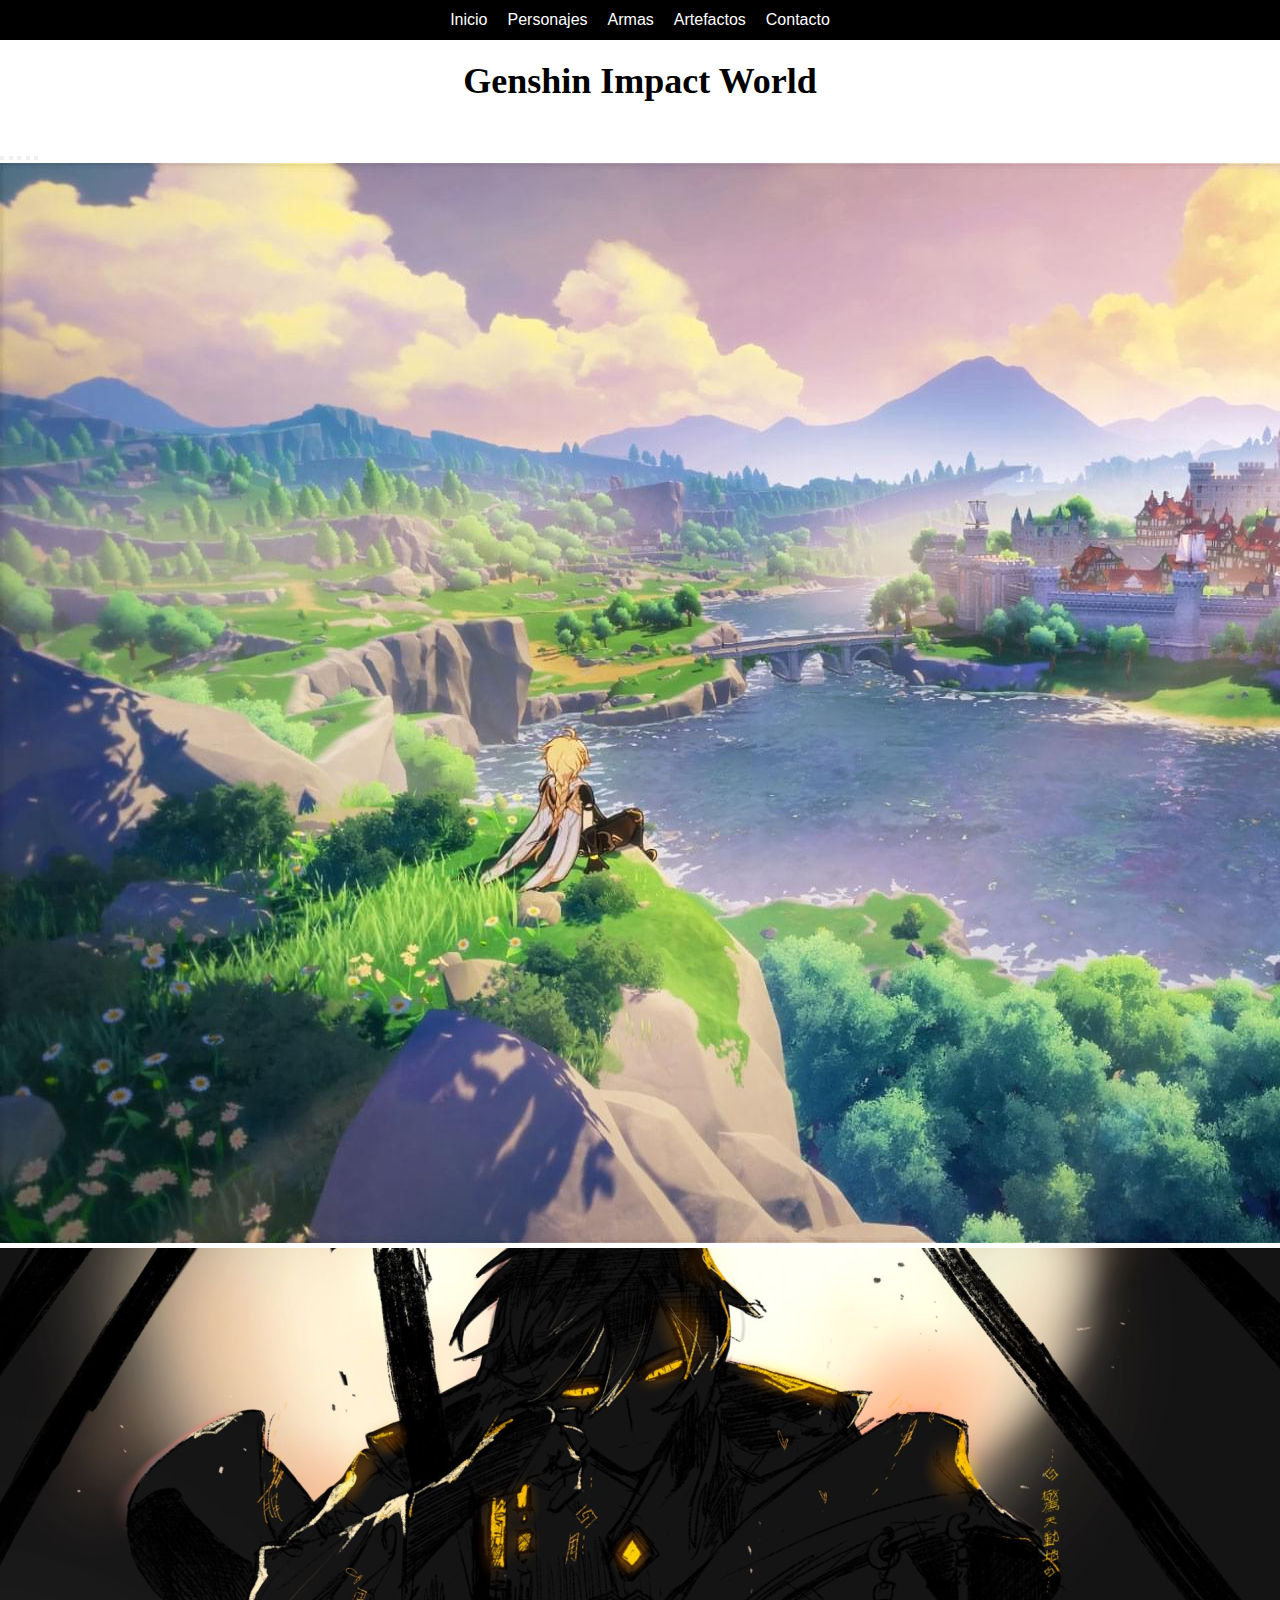
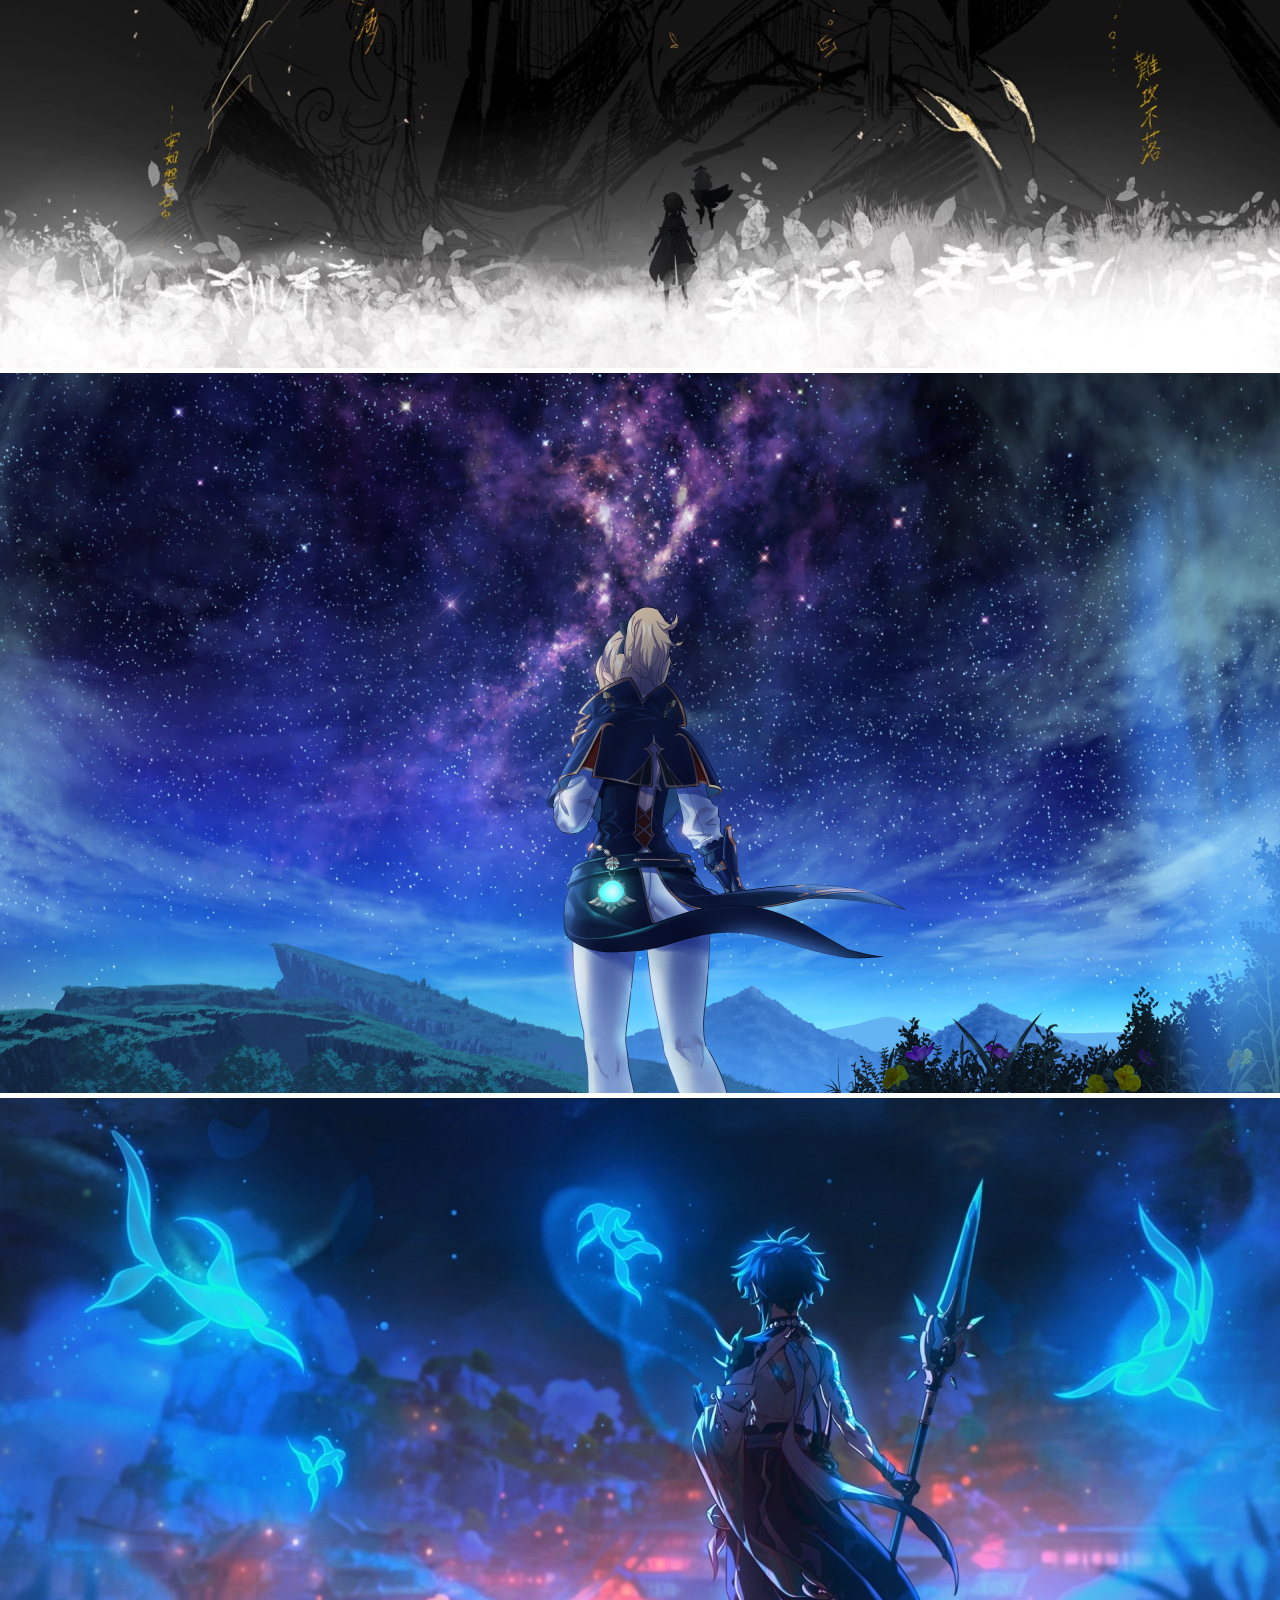
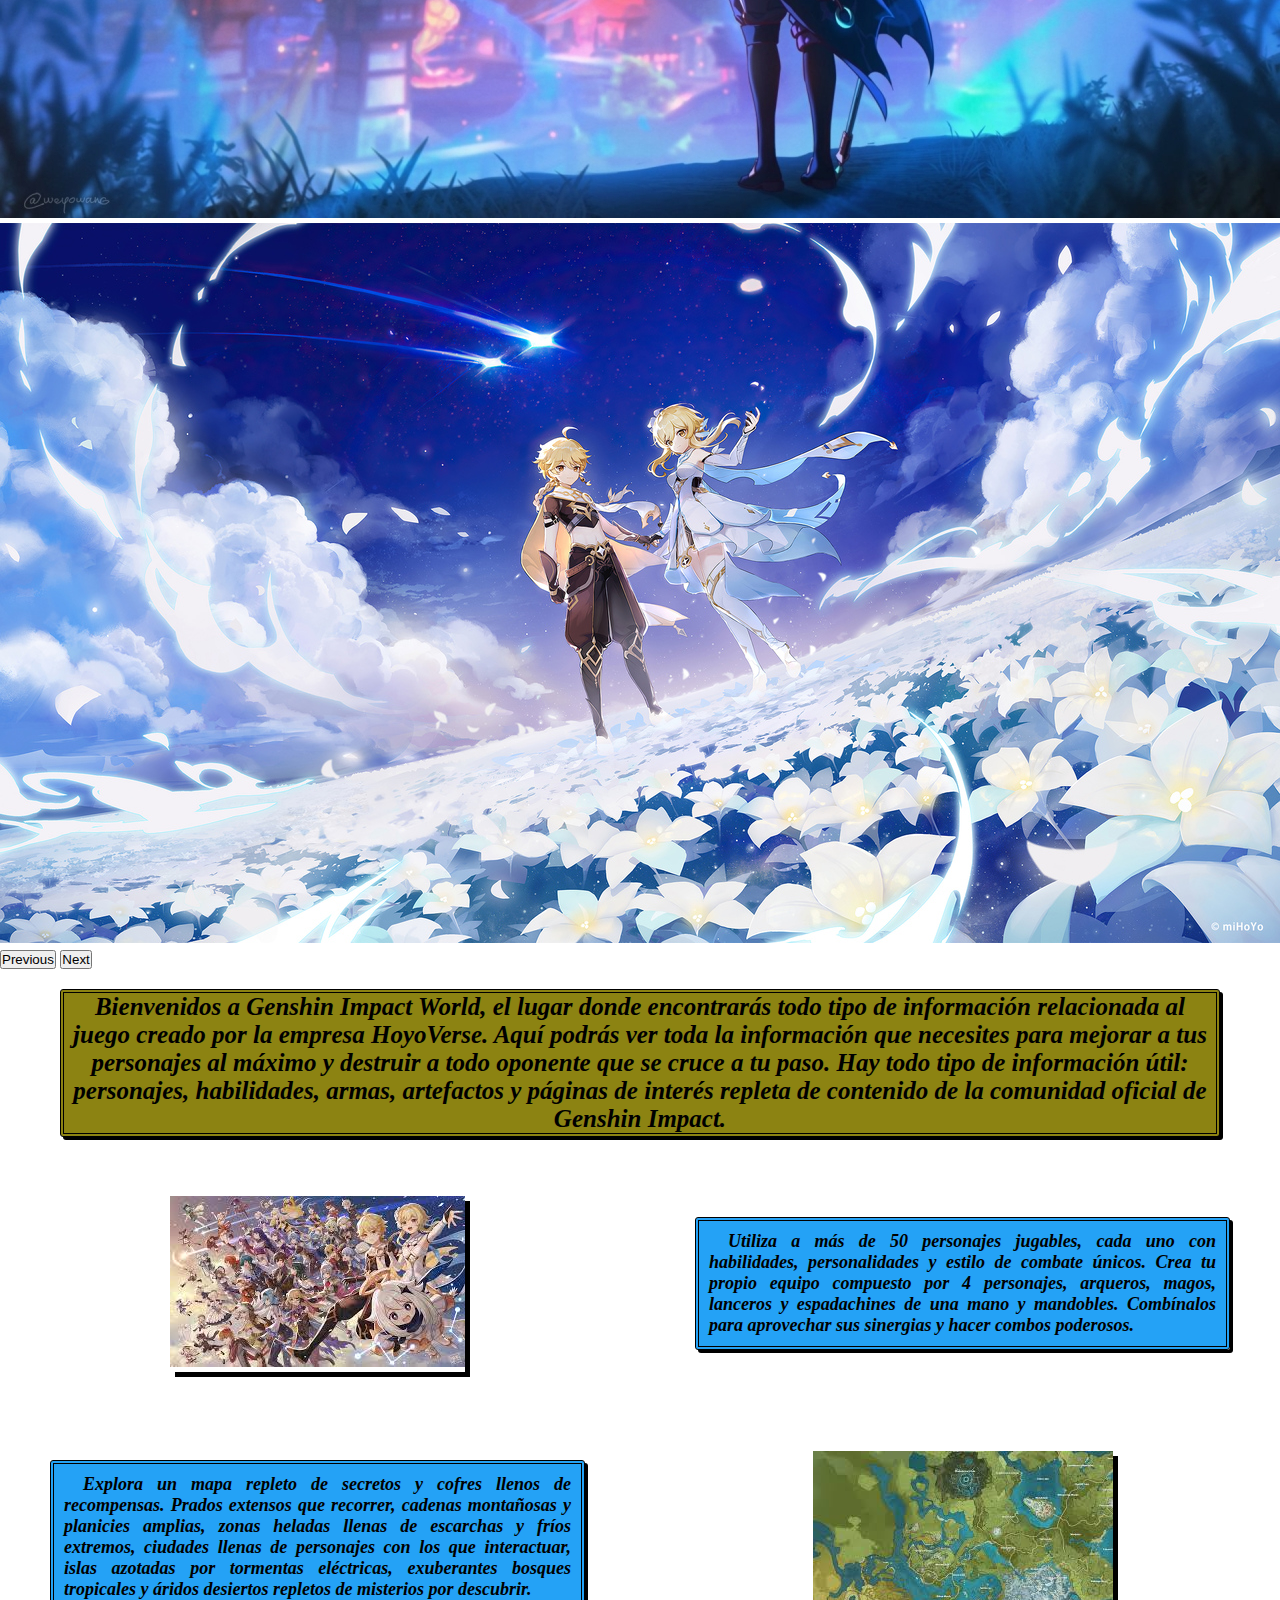
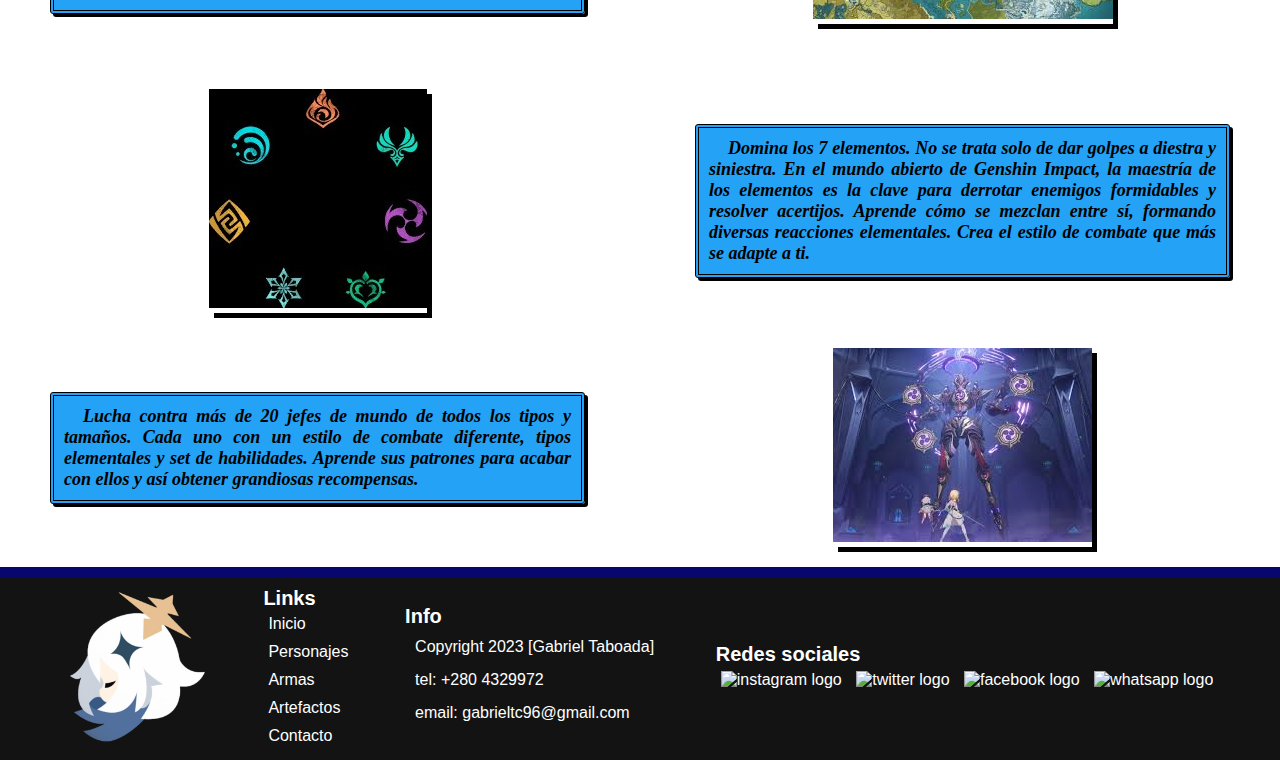
==== commit aca90db1: "Version Final" ====
--- a/index.html
+++ b/index.html
@@ -4,7 +4,14 @@
     <meta charset="UTF-8" />
     <meta http-equiv="X-UA-Compatible" content="IE=edge" />
     <meta name="viewport" content="width=device-width, initial-scale=1.0" />
-    <title>Bienvenidos a Genshin Impact World</title>
+    <meta
+      name="description"
+      content="Bienvenidos a Genshin Impact World, una comunidad dirigida a jugadores que busquen todo tipo de información respecto a Genshin Impact y su mundo."
+    />
+    <meta
+      name="keywords"
+      content="genshin, impact, armas, artefactos, personajes"
+    />
     <link rel="stylesheet" href="./scss/style.css" />
     <link rel="shorcut icon" href="./imagenes/icon-index.png" />
     <link rel="preconnect" href="https://fonts.googleapis.com" />
@@ -19,6 +26,7 @@
       integrity="sha384-GLhlTQ8iRABdZLl6O3oVMWSktQOp6b7In1Zl3/Jr59b6EGGoI1aFkw7cmDA6j6gD"
       crossorigin="anonymous"
     />
+    <title>Bienvenidos a Genshin Impact World</title>
   </head>
   <body>
     <header>
@@ -33,140 +41,198 @@
       </nav>
     </header>
 
-    <div>
-      <h1>Genshin Impact World</h1>
+    <div class="container1">
+      <div class="container1__title">
+        <h1>Genshin Impact World</h1>
+      </div>
+
+      <div class="container1__carousel">
+        <div class="carousel slide">
+          <div class="carousel-indicators">
+            <button
+              type="button"
+              data-bs-target=".carousel"
+              data-bs-slide-to="0"
+              class="active"
+              aria-current="true"
+              aria-label="Slide 1"
+            ></button>
+            <button
+              type="button"
+              data-bs-target=".carousel"
+              data-bs-slide-to="1"
+              aria-label="Slide 2"
+            ></button>
+            <button
+              type="button"
+              data-bs-target=".carousel"
+              data-bs-slide-to="2"
+              aria-label="Slide 3"
+            ></button>
+            <button
+              type="button"
+              data-bs-target=".carousel"
+              data-bs-slide-to="3"
+              aria-label="Slide 4"
+            ></button>
+            <button
+              type="button"
+              data-bs-target=".carousel"
+              data-bs-slide-to="4"
+              aria-label="Slide 5"
+            ></button>
+          </div>
+          <div class="carousel-inner">
+            <div class="carousel-item active">
+              <img
+                src="./imagenes/fondo1.jpg"
+                class="d-block w-100"
+                alt="imagen carousel 1"
+              />
+            </div>
+            <div class="carousel-item">
+              <img
+                src="./imagenes/fondo2.jpg"
+                class="d-block w-100"
+                alt="imagen carousel 2"
+              />
+            </div>
+            <div class="carousel-item">
+              <img
+                src="./imagenes/fondo3.jpg"
+                class="d-block w-100"
+                alt="imagen carousel 3"
+              />
+            </div>
+            <div class="carousel-item">
+              <img
+                src="./imagenes/fondo4.jpg"
+                class="d-block w-100"
+                alt="imagen carousel 4"
+              />
+            </div>
+            <div class="carousel-item">
+              <img
+                src="./imagenes/fondo5.jpg"
+                class="d-block w-100"
+                alt="imagen carousel 5"
+              />
+            </div>
+          </div>
+          <button
+            class="carousel-control-prev"
+            type="button"
+            data-bs-target=".carousel"
+            data-bs-slide="prev"
+          >
+            <span class="carousel-control-prev-icon" aria-hidden="true"></span>
+            <span class="visually-hidden">Previous</span>
+          </button>
+          <button
+            class="carousel-control-next"
+            type="button"
+            data-bs-target=".carousel"
+            data-bs-slide="next"
+          >
+            <span class="carousel-control-next-icon" aria-hidden="true"></span>
+            <span class="visually-hidden">Next</span>
+          </button>
+        </div>
+      </div>
+
+      <div class="container1__txtindex">
+        <p>
+          Bienvenidos a Genshin Impact World, el lugar donde encontrarás todo
+          tipo de información relacionada al juego creado por la empresa
+          HoyoVerse. Aquí podrás ver toda la información que necesites para
+          mejorar a tus personajes al máximo y destruir a todo oponente que se
+          cruce a tu paso. Hay todo tipo de información útil: personajes,
+          habilidades, armas, artefactos y páginas de interés repleta de
+          contenido de la comunidad oficial de Genshin Impact.
+        </p>
+      </div>
+
+      <div class="container1__img1">
+        <img src="./imagenes/inicioa.jfif" alt="imagen representativa 1" />
+      </div>
+      <div class="container1__txt1">
+        <p>
+          Utiliza a más de 50 personajes jugables, cada uno con habilidades,
+          personalidades y estilo de combate únicos. Crea tu propio equipo
+          compuesto por 4 personajes, arqueros, magos, lanceros y espadachines
+          de una mano y mandobles. Combínalos para aprovechar sus sinergias y
+          hacer combos poderosos.
+        </p>
+      </div>
+
+      <div class="container1__txt2">
+        <p>
+          Explora un mapa repleto de secretos y cofres llenos de recompensas.
+          Prados extensos que recorrer, cadenas montañosas y planicies amplias,
+          zonas heladas llenas de escarchas y fríos extremos, ciudades llenas de
+          personajes con los que interactuar, islas azotadas por tormentas
+          eléctricas, exuberantes bosques tropicales y áridos desiertos repletos
+          de misterios por descubrir.
+        </p>
+      </div>
+      <div class="container1__img2">
+        <img src="./imagenes/inicioc.jfif" alt="imagen representativa 2" />
+      </div>
+
+      <div class="container1__img3">
+        <img src="./imagenes/inicio-d.jpg" alt="imagen representativa 3" />
+      </div>
+      <div class="container1__txt3">
+        <p>
+          Domina los 7 elementos. No se trata solo de dar golpes a diestra y
+          siniestra. En el mundo abierto de Genshin Impact, la maestría de los
+          elementos es la clave para derrotar enemigos formidables y resolver
+          acertijos. Aprende cómo se mezclan entre sí, formando diversas
+          reacciones elementales. Crea el estilo de combate que más se adapte a
+          ti.
+        </p>
+      </div>
+
+      <div class="container1__txt4">
+        <p>
+          Lucha contra más de 20 jefes de mundo de todos los tipos y tamaños.
+          Cada uno con un estilo de combate diferente, tipos elementales y set
+          de habilidades. Aprende sus patrones para acabar con ellos y así
+          obtener grandiosas recompensas.
+        </p>
+      </div>
+      <div class="container1__img4">
+        <img src="./imagenes/iniciob.jfif" alt="imagen representativa 4" />
+      </div>
     </div>
 
-    <div class="carousel slide">
-      <div class="carousel-indicators">
-        <button
-          type="button"
-          data-bs-target=".carousel"
-          data-bs-slide-to="0"
-          class="active"
-          aria-current="true"
-          aria-label="Slide 1"
-        ></button>
-        <button
-          type="button"
-          data-bs-target=".carousel"
-          data-bs-slide-to="1"
-          aria-label="Slide 2"
-        ></button>
-        <button
-          type="button"
-          data-bs-target=".carousel"
-          data-bs-slide-to="2"
-          aria-label="Slide 3"
-        ></button>
-        <button
-          type="button"
-          data-bs-target=".carousel"
-          data-bs-slide-to="3"
-          aria-label="Slide 4"
-        ></button>
-        <button
-          type="button"
-          data-bs-target=".carousel"
-          data-bs-slide-to="4"
-          aria-label="Slide 5"
-        ></button>
-      </div>
-      <div class="carousel-inner">
-        <div class="carousel-item active">
-          <img src="./imagenes/fondo1.jpg" class="d-block w-100" alt="img1" />
-        </div>
-        <div class="carousel-item">
-          <img src="./imagenes/fondo2.jpg" class="d-block w-100" alt="img2" />
-        </div>
-        <div class="carousel-item">
-          <img src="./imagenes/fondo3.jpg" class="d-block w-100" alt="img3" />
-        </div>
-        <div class="carousel-item">
-          <img src="./imagenes/fondo4.jpg" class="d-block w-100" alt="img4" />
-        </div>
-        <div class="carousel-item">
-          <img src="./imagenes/fondo5.jpg" class="d-block w-100" alt="img5" />
-        </div>
-      </div>
-      <button
-        class="carousel-control-prev"
-        type="button"
-        data-bs-target=".carousel"
-        data-bs-slide="prev"
-      >
-        <span class="carousel-control-prev-icon" aria-hidden="true"></span>
-        <span class="visually-hidden">Previous</span>
-      </button>
-      <button
-        class="carousel-control-next"
-        type="button"
-        data-bs-target=".carousel"
-        data-bs-slide="next"
-      >
-        <span class="carousel-control-next-icon" aria-hidden="true"></span>
-        <span class="visually-hidden">Next</span>
-      </button>
-    </div>
-
-    <div class="texto-index">
-      <p>
-        Bienvenidos a Genshin Impact World, el lugar donde encontrarás todo tipo
-        de información relacionada al juego creado por la empresa HoyoVerse.
-        Aqui podrás ver toda la información que necesites para mejorar a tus
-        personajes al máximo y destruir a todo oponente que se cruce a tu paso.
-      </p>
-    </div>
-
-    <!-- En clase nos dijeron que los id se utilizan generalmente con JavaScript, agrego este id simplemente para mostrar que lo se utilizar en el codigo de css pero va a ser el UNICO que utilice en todo el programa. -->
-
-    <div id="grid-container">
-      <div class="imgin-a">
-        <img src="./imagenes/inicioa.jfif" alt="" />
-      </div>
-      <div class="txtin-a">
-        <p>
-          Utiliza a más de 20 personajes, todos con habilidades diferentes y
-          únicas.
-        </p>
-      </div>
-
-      <div class="txtin-b">
-        <p>
-          Explora un mapa repleto de secretos y cofres llenos de recompensas.
-        </p>
-      </div>
-      <div class="imgin-b">
-        <img src="./imagenes/inicioc.jfif" alt="" />
-      </div>
-
-      <div class="imgin-c">
-        <img src="./imagenes/inicio-d.jpg" alt="" />
-      </div>
-      <div class="txtin-c">
-        <p>
-          Haz uso de los 7 tipos diferentes de elementos y aprende como
-          funcionan en combinado, adaptando asi el estilo de combate que más se
-          adapte a tí.
-        </p>
-      </div>
-
-      <div class="txtin-d">
-        <p>
-          Lucha contra jefes de mundo de todos los tipos y tamaños. Cada uno
-          posee un estilo de combate diferente, así que deberás aprender sus
-          patrones para poder acabar con ellos y obtener jugosas recompensas.
-        </p>
-      </div>
-      <div class="imgin-d">
-        <img src="./imagenes/iniciob.jfif" alt="" />
-      </div>
-    </div>
-
     <footer>
-      <p>Copyright 2023 [Gabriel Taboada]</p>
-      <p>tel: +280 4329972</p>
-      <p>email: gabrieltc96@gmail.com</p>
+      <div class="footer__logo">
+        <img src="../imagenes/icon-index.png" alt="logo footer" />
+      </div>
+      <div class="footer__links">
+        <h3>Links</h3>
+        <ul>
+          <li><a href="../index.html">Inicio</a></li>
+          <li><a href="./paginas/personajes.html">Personajes</a></li>
+          <li><a href="./paginas/armas.html">Armas</a></li>
+          <li><a href="./paginas/artefactos.html">Artefactos</a></li>
+          <li><a href="./paginas/contacto.html">Contacto</a></li>
+        </ul>
+      </div>
+      <div class="footer__info">
+        <h3>Info</h3>
+        <p>Copyright 2023 [Gabriel Taboada]</p>
+        <p>tel: +280 4329972</p>
+        <p>email: gabrieltc96@gmail.com</p>
+      </div>
+      <div class="footer__social">
+        <h3>Redes sociales</h3>
+        <img src="../imagenes/instagram.png" alt="instagram logo" />
+        <img src="../imagenes/twitter.png" alt="twitter logo" />
+        <img src="../imagenes/facebook.png" alt="facebook logo" />
+        <img src="../imagenes/whatsapp.png" alt="whatsapp logo" />
+      </div>
     </footer>
 
     <script
--- a/scss/style.css
+++ b/scss/style.css
@@ -1,8 +1,28 @@
-.carousel .carousel-item {
-  height: 90vh;
-}
-
-.texto-index {
+@charset "UTF-8";
+.container1 {
+  display: grid;
+  grid-template-columns: 1fr 1fr;
+  grid-template-rows: repeat(6, auto);
+  gap: 10px;
+  justify-items: center;
+  align-items: center;
+  text-align: justify;
+  font-size: large;
+  font-style: bold;
+}
+.container1 .container1__title {
+  grid-row: 1/2;
+  grid-column: 1/3;
+}
+.container1 .container1__carousel {
+  grid-row: 2/3;
+  grid-column: 1/3;
+  width: 100%;
+  height: auto;
+}
+.container1 .container1__txtindex {
+  grid-row: 3/4;
+  grid-column: 1/3;
   font-size: 25px;
   text-align: center;
   margin: 10px 60px 20px 60px;
@@ -13,87 +33,88 @@
   box-shadow: 3px 3px black;
   background-color: #8c8312;
 }
-
-#grid-container {
-  display: grid;
-  grid-template-columns: 1fr 1fr;
-  grid-template-rows: 300px 300px 300px 300px;
-  gap: 10px;
-  justify-items: center;
-  align-items: center;
-  text-align: justify;
-  font-size: large;
-  font-style: bold;
-}
-
-#grid-container .imgin-a {
+.container1 .container1__img1 {
+  grid-row: 4/5;
+  grid-column: 1/2;
   margin: 10px;
   box-shadow: 5px 5px black;
 }
-
-#grid-container .txtin-a {
+.container1 .container1__txt1 {
+  grid-row: 4/5;
+  grid-column: 2/3;
   margin: 50px;
   padding: 10px;
   text-indent: 5mm;
   max-width: 600px;
   font-weight: bold;
+  font-style: oblique;
   border: 4px double black;
   border-radius: 3px;
   box-shadow: 3px 3px black;
-  background-color: rgba(42, 178, 219, 0.8235294118);
-}
-
-#grid-container .imgin-b {
+  background-color: rgba(6, 149, 245, 0.8784313725);
+}
+.container1 .container1__img2 {
+  grid-row: 5/6;
+  grid-column: 2/3;
   margin: 10px;
   box-shadow: 5px 5px black;
 }
-
-#grid-container .txtin-b {
+.container1 .container1__txt2 {
+  grid-row: 5/6;
+  grid-column: 1/2;
   margin: 50px;
   padding: 10px;
   text-indent: 5mm;
   max-width: 600px;
   font-weight: bold;
+  font-style: oblique;
   border: 4px double black;
   border-radius: 3px;
   box-shadow: 3px 3px black;
-  background-color: rgba(42, 178, 219, 0.8235294118);
-}
-
-#grid-container .imgin-c {
+  background-color: rgba(6, 149, 245, 0.8784313725);
+}
+.container1 .container1__img3 {
+  grid-row: 6/7;
+  grid-column: 1/2;
   margin: 10px;
   box-shadow: 5px 5px black;
 }
-
-#grid-container .txtin-c {
+.container1 .container1__txt3 {
+  grid-row: 6/7;
+  grid-column: 2/3;
   margin: 50px;
   padding: 10px;
   text-indent: 5mm;
   max-width: 600px;
   font-weight: bold;
+  font-style: oblique;
   border: 4px double black;
   border-radius: 3px;
   box-shadow: 3px 3px black;
-  background-color: rgba(42, 178, 219, 0.8235294118);
-}
-
-#grid-container .imgin-d {
+  background-color: rgba(6, 149, 245, 0.8784313725);
+}
+.container1 .container1__img4 {
+  grid-row: 7/8;
+  grid-column: 2/3;
   margin: 10px;
   box-shadow: 5px 5px black;
 }
-
-#grid-container .txtin-d {
+.container1 .container1__txt4 {
+  grid-row: 7/8;
+  grid-column: 1/2;
   margin: 50px;
   padding: 10px;
   text-indent: 5mm;
   max-width: 600px;
   font-weight: bold;
+  font-style: oblique;
   border: 4px double black;
   border-radius: 3px;
   box-shadow: 3px 3px black;
-  background-color: rgba(42, 178, 219, 0.8235294118);
-}
-
+  background-color: rgba(6, 149, 245, 0.8784313725);
+}
+
+/* Mixin y Variables */
 .busqueda {
   margin: 30px;
 }
@@ -109,131 +130,366 @@
   box-shadow: 1px 1px blue;
   background-color: rgba(37, 37, 138, 0.8);
 }
-
 .opciones img:hover {
   background-color: rgba(16, 7, 54, 0.9);
   box-shadow: 3px 3px black;
 }
 
-.carta-personaje {
+.container2 {
+  display: grid;
+  grid-template-rows: repeat(4, auto);
+  grid-template-columns: 1fr 1fr;
+  justify-items: center;
+  align-items: center;
+  gap: 10px;
+}
+.container2 .container2__crd {
+  grid-row: 1/2;
+  grid-column: 1/2;
   width: 800px;
-  height: 100px;
-  background: url(../imagenes/cartadiluc.jpg);
-  margin: 10px;
+  height: 125px;
   border-radius: 5px;
   border: solid black;
-}
-
-.carta-texto h3 {
+  margin-top: 10px;
+}
+.container2 .crd__txt h3 {
   font-size: 40px;
   font-family: "Lucida Sans", "Lucida Sans Regular", "Lucida Grande", "Lucida Sans Unicode", Geneva, Verdana, sans-serif;
   font-style: oblique;
   margin-left: 10px;
 }
-
-.carta-texto h4 {
+.container2 .crd__txt h4 {
   font-size: 25px;
   font-family: "Lucida Sans", "Lucida Sans Regular", "Lucida Grande", "Lucida Sans Unicode", Geneva, Verdana, sans-serif;
   font-style: italic;
   color: rgb(68, 67, 67);
   margin-left: 10px;
 }
-
-.carta-texto p {
+.container2 .crd__txt p {
   color: gold;
   margin-left: 10px;
 }
-
-.grid-container2 {
-  display: grid;
-  grid-template-rows: 1fr 150px;
-  grid-template-columns: 500px 1fr;
-  justify-items: center;
-  align-items: center;
-}
-
-.grid-container2 .foto-personaje img {
+.container2 .container2__img {
+  grid-row: 2/4;
+  grid-column: 1/2;
   height: auto;
   width: 300px;
-  border-radius: 3px;
-}
-
-.grid-container2 .foto-personaje {
-  grid-row: 1/3;
-  grid-column: 1/2;
-}
-
-.grid-container2 .video-personaje iframe {
+  border-radius: 5px;
+}
+.container2 .container2__iframe {
+  grid-row: 2/3;
+  grid-column: 2/3;
   width: 800px;
   height: 400px;
   margin: 10px;
   border-radius: 3px;
 }
-
-.video-personaje iframe:hover {
+.container2 .container2__iframe:hover {
   border-radius: 5px;
   box-shadow: 5px 5px 5px black;
 }
-
-.grid-container2 .descripcion-personaje {
-  margin: 40px;
-  padding: 20px;
+.container2 .container2__description {
+  margin: 10px;
+  padding: 10px;
   font-size: large;
-  max-width: 800px;
+  max-width: auto;
   text-indent: 5mm;
-  grid-row: 2/3;
+  grid-row: 3/4;
   grid-column: 2/3;
-}
-
-.descripcion-personaje:hover {
-  background-color: rgba(143, 48, 48, 0.9);
   border-radius: 5px;
   box-shadow: 5px 5px 5px black;
   font-style: oblique;
   font-weight: bolder;
 }
-
-.carta-arma {
+.container2 .container2__talent {
+  grid-row: 4/5;
+  grid-column: 1/2;
   width: 800px;
-  height: 100px;
-  background: url(../imagenes/cartahutao.webp);
-  margin: 10px;
+  height: auto;
+  margin-bottom: 10px;
+}
+.container2 .container2__talent img {
+  height: 50px;
+  width: auto;
+  margin-right: 50px;
+}
+.container2 .container2__const {
+  grid-row: 4/5;
+  grid-column: 2/3;
+  width: 800px;
+  height: auto;
+  margin-bottom: 10px;
+}
+.container2 .container2__const img {
+  height: 50px;
+  width: auto;
+  margin-right: 50px;
+}
+
+/* Fondo de pantalla */
+.body--diluc {
+  background: url(../imagenes/Fondo_Diluc.webp);
+  background-repeat: no-repeat;
+  background-size: cover;
+  background-attachment: scroll;
+}
+
+.body--jean {
+  background: url(../imagenes/Fondo_Jean.webp);
+  background-repeat: no-repeat;
+  background-size: cover;
+  background-attachment: scroll;
+}
+
+.body--kaeya {
+  background: url(../imagenes/Fondo_Kaeya.webp);
+  background-repeat: no-repeat;
+  background-size: cover;
+  background-attachment: scroll;
+}
+
+.body--mona {
+  background: url(../imagenes/Fondo_Mona.webp);
+  background-repeat: no-repeat;
+  background-size: cover;
+  background-attachment: scroll;
+}
+
+.body--razor {
+  background: url(../imagenes/Fondo_Razor.webp);
+  background-repeat: no-repeat;
+  background-size: cover;
+  background-attachment: scroll;
+}
+
+.body--noelle {
+  background: url(../imagenes/Fondo_Noelle.webp);
+  background-repeat: no-repeat;
+  background-size: cover;
+  background-attachment: scroll;
+}
+
+.body--venti {
+  background: url(../imagenes/Fondo_Venti.webp);
+  background-repeat: no-repeat;
+  background-size: cover;
+  background-attachment: scroll;
+}
+
+/* Carta de Personaje */
+.container2__crd--diluc {
+  background: url(../imagenes/cartadiluc.jpg);
+}
+
+.container2__crd--jean {
+  background: url(../imagenes/cartaelegia.jpg);
+}
+
+.container2__crd--kaeya {
+  background: url(../imagenes/cartakaeya.jpg);
+}
+
+.container2__crd--mona {
+  background: url(../imagenes/cartamona.webp);
+}
+
+.container2__crd--razor {
+  background: url(../imagenes/cartarazor.webp);
+}
+
+.container2__crd--noelle {
+  background: url(../imagenes/cartanoelle.jpg);
+  background-size: 900px;
+  background-position: 50%;
+}
+
+.container2__crd--venti {
+  background: url(../imagenes/cartaventi.webp);
+}
+
+/* Estilo h2 */
+.titulo2--diluc {
+  color: rgb(145, 9, 9);
+}
+
+.titulo2--jean {
+  color: rgb(21, 143, 21);
+}
+
+.titulo2--kaeya {
+  color: rgb(38, 216, 216);
+}
+
+.titulo2--mona {
+  color: rgb(29, 75, 228);
+}
+
+.titulo2--razor {
+  color: rgb(109, 4, 179);
+}
+
+.titulo2--noelle {
+  color: rgb(243, 243, 46);
+}
+
+.titulo2--venti {
+  color: rgb(21, 143, 21);
+}
+
+/* Descripcion del Personaje */
+.container2__description--diluc {
+  background-color: rgb(145, 9, 9);
+}
+
+.container2__description--jean {
+  background-color: rgb(21, 143, 21);
+}
+
+.container2__description--kaeya {
+  background-color: rgb(38, 216, 216);
+}
+
+.container2__description--mona {
+  background-color: rgb(29, 75, 228);
+}
+
+.container2__description--razor {
+  background-color: rgb(109, 4, 179);
+}
+
+.container2__description--noelle {
+  background-color: rgb(243, 243, 46);
+}
+
+.container2__description--venti {
+  background-color: rgb(21, 143, 21);
+}
+
+.container2__talent .h3--diluc {
+  font-size: 40px;
+  color: rgb(145, 9, 9);
+}
+
+.container2__const .h3--diluc {
+  font-size: 40px;
+  color: rgb(145, 9, 9);
+}
+
+.container2__talent .h3--jean {
+  font-size: 40px;
+  color: rgb(21, 143, 21);
+}
+
+.container2__const .h3--jean {
+  font-size: 40px;
+  color: rgb(21, 143, 21);
+}
+
+.container2__talent .h3--kaeya {
+  font-size: 40px;
+  color: rgb(38, 216, 216);
+}
+
+.container2__const .h3--kaeya {
+  font-size: 40px;
+  color: rgb(38, 216, 216);
+}
+
+.container2__talent .h3--mona {
+  font-size: 40px;
+  color: rgb(29, 75, 228);
+}
+
+.container2__const .h3--mona {
+  font-size: 40px;
+  color: rgb(29, 75, 228);
+}
+
+.container2__talent .h3--razor {
+  font-size: 40px;
+  color: rgb(109, 4, 179);
+}
+
+.container2__const .h3--razor {
+  font-size: 40px;
+  color: rgb(109, 4, 179);
+}
+
+.container2__talent .h3--noelle {
+  font-size: 40px;
+  color: rgb(243, 243, 46);
+}
+
+.container2__const .h3--noelle {
+  font-size: 40px;
+  color: rgb(243, 243, 46);
+}
+
+.container2__talent .h3--venti {
+  font-size: 40px;
+  color: rgb(21, 143, 21);
+}
+
+.container2__const .h3--venti {
+  font-size: 40px;
+  color: rgb(21, 143, 21);
+}
+
+.container3 {
+  display: grid;
+  grid-template-rows: repeat(3, auto);
+  grid-template-columns: 1fr 1fr;
+  justify-items: center;
+  align-items: center;
+  gap: 10px;
+}
+.container3 .container3__crdweapon {
+  grid-row: 1/2;
+  grid-column: 1/2;
+  width: 800px;
+  height: 125px;
+  background: url(../imagenes/cartaarma.jpg);
   border-radius: 5px;
   border: solid black;
-}
-
-.carta-texto p.substat {
-  color: white;
+  margin-top: 10px;
+}
+.container3 .crdweapon__txt h3 {
+  font-size: 40px;
+  font-family: "Lucida Sans", "Lucida Sans Regular", "Lucida Grande", "Lucida Sans Unicode", Geneva, Verdana, sans-serif;
+  font-style: oblique;
+  margin-left: 10px;
+}
+.container3 .crdweapon__txt h4 {
+  font-size: 25px;
+  font-family: "Lucida Sans", "Lucida Sans Regular", "Lucida Grande", "Lucida Sans Unicode", Geneva, Verdana, sans-serif;
+  font-style: italic;
+  color: rgb(68, 67, 67);
+  margin-left: 10px;
+}
+.container3 .crdweapon__txt p {
+  color: rgb(255, 255, 255);
   font-size: 16px;
   font-family: "Lucida Sans", "Lucida Sans Regular", "Lucida Grande", "Lucida Sans Unicode", Geneva, Verdana, sans-serif;
-  font-style: bold;
-}
-
-.grid-container3 {
-  display: grid;
-  grid-template-columns: 1fr 1fr;
-  grid-template-rows: 1fr 100px 50px;
-  justify-items: center;
-  align-items: center;
-}
-
-.imgarma img {
+  font-style: oblique;
+  margin-left: 10px;
+}
+.container3 .container3__img {
+  grid-row: 2/3;
+  grid-column: 1/2;
   width: 450px;
-  height: auto;
+  height: 300px;
   margin: 30px;
-  text-align: justify;
   border-radius: 10px;
 }
-
-.descripcion-arma {
-  margin: 20px;
+.container3 .container3__description {
+  grid-row: 3/4;
+  grid-column: 1/2;
+  margin: 5px;
+  padding: 10px;
   font-size: large;
   text-indent: 5mm;
-  grid-row: 2/4;
-  grid-column: 1/2;
-}
-
-.descripcion-arma:hover {
+  width: 800px;
+  height: auto;
   background-color: rgba(16, 7, 54, 0.9);
   color: white;
   max-width: -moz-fit-content;
@@ -244,218 +500,194 @@
   border-radius: 5px;
   box-shadow: 5px 5px black;
 }
-
-.tabla-armas table {
+.container3 .container3__tbl {
+  grid-row: 2/3;
+  grid-column: 2/3;
   margin: 10px;
   text-align: center;
   border-collapse: collapse;
   display: flex;
   justify-content: center;
 }
-
-.tabla-armas th {
+.container3 .container3__tbl th {
   background-color: black;
   color: white;
 }
-
-/* Aplicado para TODAS las tablas */
-td,
-th {
-  border: 2px solid black;
-  padding: 10px;
-}
-
-tr {
-  background-color: rgba(250, 235, 215, 0.9);
-}
-
-tr:hover {
-  background-color: orange;
-}
-
-.refinamiento {
-  font-style: italic;
-  font-size: large;
-  margin: 10px;
-  background-color: aliceblue;
-  border: 2px solid black;
-  grid-row: 2/3;
-  grid-column: 2/3;
-}
-
-.refinamiento span {
-  color: blue;
-}
-
-.reflvl {
-  margin: 10px;
+.container3 .container3__refin {
   grid-row: 3/4;
   grid-column: 2/3;
-}
-
-.reflvl:hover {
-  background-color: aliceblue;
-}
-
-.titulo2 {
-  margin: 10px;
-}
-
-.titulo2 p {
+  width: 800px;
+  height: auto;
+  margin-bottom: 10px;
+}
+
+.container4 {
+  display: grid;
+  grid-template-rows: repeat(7, auto);
+  grid-template-columns: 800px 800px;
+  justify-items: center;
+  align-items: center;
+  justify-content: space-around;
+}
+.container4 .container4__title {
+  grid-row: 1/2;
+  grid-column: 1/3;
+}
+.container4 .container4__title h2 {
+  color: black;
+}
+.container4 .container4__title p {
+  font-size: medium;
+  text-indent: 5px;
+  font-style: oblique;
+  font-weight: bold;
+  color: black;
   margin: 5px;
   max-width: 1600px;
-  text-align: justify;
+  text-align: left;
+  text-indent: 5px;
+}
+.container4 .container4__nametbl1 {
+  grid-row: 2/3;
+  grid-column: 1/2;
+  margin: 10px;
+}
+.container4 .container4__nametbl1 h2 {
+  color: black;
+}
+.container4 .container4__nametbl1 p {
   font-size: medium;
   text-indent: 5px;
-}
-
-.grid-container4 {
-  display: grid;
-  grid-template-rows: 50px 280px 50px 1fr;
-  grid-template-columns: 800px 600px;
-  align-items: start;
-  justify-content: space-between;
-}
-
-.nombre-tabla1 {
-  margin: 10px;
-  grid-row: 1/2;
-}
-
-.tabla-estprin {
-  grid-row: 2/3;
+  font-style: oblique;
+  font-weight: bold;
+  color: black;
+  margin-left: 10px;
+}
+.container4 .container4__tbl1 {
+  grid-row: 3/4;
   grid-column: 1/2;
   justify-self: center;
 }
-
-.tabla-estprin table {
+.container4 .container4__tbl1 table {
   border-collapse: collapse;
   text-align: center;
   margin: 10px;
 }
-
-.tabla-estprin th {
+.container4 .container4__tbl1 th {
   background-color: black;
   color: white;
 }
-
-.tabla-estsec {
+.container4 .container4__stats {
+  grid-row: 2/4;
+  grid-column: 2/3;
+  width: 600px;
+  margin-bottom: 10px;
+}
+.container4 .container4__nametbl2 {
   grid-row: 4/5;
   grid-column: 1/2;
+  margin: 10px;
+}
+.container4 .container4__nametbl2 h2 {
+  color: black;
+}
+.container4 .container4__nametbl2 p {
+  font-size: medium;
+  text-indent: 5px;
+  font-style: oblique;
+  font-weight: bold;
+  color: black;
+  margin-left: 10px;
+}
+.container4 .container4__tbl2 {
+  grid-row: 5/6;
+  grid-column: 1/2;
   justify-self: center;
 }
-
-.tabla-estsec table {
+.container4 .container4__tbl2 table {
   border-collapse: collapse;
   text-align: center;
   margin: 20px;
 }
-
-.nombre-tabla2 {
-  margin: 10px;
-  grid-row: 3/4;
-}
-
-.tabla-estsec th {
+.container4 .container4__tbl2 th {
   background-color: black;
   color: white;
 }
-
-.name-art {
+.container4 .container4__tbl3 {
+  grid-row: 5/6;
+  grid-column: 2/3;
+  justify-self: center;
+}
+.container4 .container4__tbl3 table {
+  border-collapse: collapse;
+  text-align: center;
   margin: 20px;
-  grid-row: 3/4;
-  grid-column: 2/3;
-  text-align: right;
-}
-
-.stats {
-  margin: 10px;
-  text-align: left;
-}
-
-.descripcion-stat {
-  margin: 10px;
-  padding: 10px;
-  text-indent: 5px;
-  max-height: 200px;
-  max-width: 600px;
-  border: 2px solid black;
-  border-radius: 5px;
-  background-color: rgba(250, 235, 215, 0.95);
-  font-weight: bold;
-  grid-row: 2/3;
-  grid-column: 2/3;
-}
-
-.descripcion-stat:hover {
-  background-color: rgba(27, 230, 162, 0.8);
-  box-shadow: 3px 3px black;
-}
-
-.descripcion {
-  font-size: large;
-  margin: 10px;
-  text-align: justify;
-}
-
-.artefacto {
-  text-align: right;
-  grid-row: 4/5;
-}
-
-.artefacto img {
-  margin-right: 20px;
-  border: solid black;
-  border-radius: 5px;
-  background-color: rgba(250, 235, 215, 0.95);
-}
-
-.artefacto img:hover {
-  background-color: rgba(172, 65, 65, 0.95);
-  box-shadow: 3px 3px black;
-}
-
-.artefacto p {
-  max-width: 600px;
-  margin-right: 20px;
-  text-align: right;
-  font-size: medium;
-  font-weight: bold;
-}
-
-.artefacto p:hover {
-  background-color: rgb(182, 141, 39);
-  max-width: auto;
-}
-
-.grid-container5 {
+}
+.container4 .container4__tbl3 th {
+  background-color: black;
+  color: white;
+}
+.container4 .container4__namemodals {
+  grid-row: 6/7;
+  grid-column: 1/3;
+  margin: 10px;
+}
+.container4 .container4__namemodals h2 {
+  color: black;
+}
+.container4 .container4__modals {
+  grid-row: 7/8;
+  grid-column: 1/3;
+  margin: 10px;
+  display: flex;
+}
+.container4 .container4__modals button {
+  display: flex;
+  flex-direction: column;
+  margin: 10px;
+}
+.container4 .container4__modals button img {
+  width: 120px;
+  height: auto;
+}
+
+.container5 {
   display: grid;
-  grid-template-rows: 150px 50px 400px;
-  grid-template-columns: 850px auto;
-}
-
-.titulo3 {
-  text-align: center;
+  grid-template-areas: "crd crd" "msj msj" "form img" "form img" "form img" "link iframe" "link iframe";
+  justify-content: space-around;
+  gap: 10px;
+}
+.container5 .container5__title {
+  grid-area: crd;
+  display: flex;
+  justify-content: center;
+  align-items: center;
   width: 750px;
   height: 100px;
-  background: url(/imagenes/contactanos.webp);
+  background: url(../imagenes/contactanos.webp);
   margin: 10px;
   border-radius: 5px;
   border: solid black;
 }
-
-.mensajecont {
+.container5 .container5__msj {
+  grid-area: msj;
   font-size: large;
   font-weight: bold;
   margin: 10px;
-  grid-row: 2/3;
-}
-
-.formulario {
-  grid-row: 3/4;
-}
-
-.formulario form:hover {
+}
+.container5 .container5__form {
+  grid-area: form;
+  display: flex;
+  align-items: center;
+  justify-content: center;
+}
+.container5 .container5__form div {
+  margin: 10px;
+}
+.container5 .container5__form div textarea {
+  width: 500px;
+}
+.container5 .container5__form form:hover {
   background-color: rgba(217, 4, 39, 0.8901960784);
   color: beige;
   font-weight: bold;
@@ -465,22 +697,11 @@
   max-height: fit-content;
   border-radius: 5px;
 }
-
-.formulario div {
-  margin: 10px;
-}
-
-.formulario div textarea {
-  width: 500px;
-}
-
-.bennett {
-  grid-row: 2/4;
-  grid-column: 2/3;
+.container5 .container5__img {
+  grid-area: img;
   justify-self: center;
 }
-
-.bennett img {
+.container5 .container5__img img {
   width: 500px;
   height: auto;
   border-radius: 50px;
@@ -488,9 +709,40 @@
   grid-row: 2/4;
   grid-column: 2/3;
 }
-
-.bennett img:hover {
+.container5 .container5__img img:hover {
   box-shadow: 5px 5px red;
+}
+.container5 .container5__iframe {
+  grid-area: iframe;
+}
+.container5 .container5__iframe a:visited {
+  color: black;
+}
+.container5 .container5__iframe a:hover {
+  color: rgb(82, 19, 230);
+}
+.container5 .container5__iframe iframe {
+  width: 700px;
+  height: 500px;
+  margin: 10px;
+  border-radius: 5px;
+}
+.container5 .container5__links li {
+  list-style: disc;
+  margin: 50px;
+}
+.container5 .container5__links li a {
+  font-size: larger;
+}
+.container5 .container5__links li a:visited {
+  color: black;
+}
+.container5 .container5__links li a:hover {
+  color: rgb(82, 19, 230);
+}
+.container5 .container5__links li a h3 {
+  font-size: larger;
+  font-style: oblique;
 }
 
 * {
@@ -500,14 +752,14 @@
 }
 
 body {
-  background: url(../imagenes/background.png);
+  background: url(../imagenes/background.jpg);
   background-repeat: no-repeat;
   background-position: center center;
   background-size: cover;
-  background-attachment: fixed;
-}
-
-/* Estilo del Encabezado */
+  background-attachment: scroll;
+}
+
+/* Estilos Generales */
 header nav ul {
   display: flex;
   width: auto;
@@ -518,37 +770,19 @@
   padding: 0;
   margin: 0;
 }
-
 header nav ul li {
   list-style: none;
   margin: 10px;
   font-family: Verdana, Geneva, Tahoma, sans-serif;
 }
-
 header nav ul li a {
   text-decoration: none;
   color: white;
 }
-
 header nav ul li a:hover {
   color: yellow;
 }
 
-@media (max-width: 768px) {
-  header nav ul {
-    flex-direction: column;
-    height: -moz-fit-content;
-    height: fit-content;
-  }
-}
-@media (max-width: 480px) {
-  header nav ul {
-    flex-direction: column;
-    height: -moz-fit-content;
-    height: fit-content;
-  }
-}
-/* Estilos de la Pagina de Inicio */
 h1 {
   font-family: "Gothic", serif;
   text-align: center;
@@ -557,351 +791,591 @@
   padding: 10px;
 }
 
-/* Estilos de la Pagina de Personajes */
 h2 {
   font-size: 40px;
   margin-left: 30px;
 }
 
+h3 {
+  font-size: 20px;
+}
+
+h4 {
+  font-size: 10px;
+}
+
+td,
+th {
+  border: 2px solid black;
+  padding: 10px;
+}
+
+tr {
+  background-color: rgba(250, 235, 215, 0.9);
+}
+tr:hover {
+  background-color: orange;
+}
+
+footer {
+  display: flex;
+  flex-direction: row;
+  justify-content: space-evenly;
+  align-items: center;
+  margin-top: 10px;
+  padding: 10px;
+  background-color: rgba(0, 0, 0, 0.925);
+  color: white;
+  font-family: Verdana, Geneva, Tahoma, sans-serif;
+  border-top: 10px rgba(0, 0, 255, 0.603) inset;
+}
+footer .footer__logo img {
+  width: 150px;
+  height: auto;
+}
+footer p {
+  margin-bottom: 5px;
+}
+footer .footer__links ul {
+  display: flex;
+  flex-direction: column;
+  width: auto;
+  padding: 0;
+  margin: 0;
+}
+footer .footer__links ul li {
+  list-style: none;
+  padding: 5px;
+}
+footer .footer__links ul li a {
+  text-decoration: none;
+  color: white;
+}
+footer .footer__links ul li a:hover {
+  color: yellow;
+}
+footer .footer__info p {
+  margin: 5px;
+  padding: 5px;
+}
+footer .footer__social img {
+  width: 50px;
+  height: auto;
+  margin: 5px;
+}
+
+/* MEDIA QUERIES */
+/* TABLET */
 @media (max-width: 768px) {
-  .carta-personaje {
-    max-width: 97%;
-    margin-bottom: 0;
-  }
-  .grid-container2 {
-    grid-template-rows: 500px 400px;
-    grid-template-columns: 300px 465px;
-  }
-  .grid-container2 .foto-personaje {
+  header nav ul {
+    flex-direction: column;
+    height: -moz-fit-content;
+    height: fit-content;
+  }
+  /* index */
+  .container1 {
+    display: grid;
+    grid-template-columns: 1fr 1fr;
+    grid-template-rows: repeat(6, auto);
+    gap: 10px;
+    justify-items: center;
+    align-items: center;
+    text-align: justify;
+    font-size: large;
+    font-style: bold;
+  }
+  .container1 .container1__title {
     grid-row: 1/2;
-    grid-column: 1/2;
-    justify-self: flex-start;
-    margin: 10px;
-  }
-  .grid-container2 .foto-personaje img {
-    width: 250px;
-  }
-  .grid-container2 .descripcion-personaje {
+    grid-column: 1/3;
+  }
+  .container1 .container1__carousel {
+    grid-row: 2/3;
+    grid-column: 1/3;
+    width: 100%;
+    height: auto;
+  }
+  .container1 .container1__txtindex {
+    grid-row: 3/4;
+    grid-column: 1/3;
+  }
+  .container1 .container1__img1 {
+    grid-row: 4/5;
+    grid-column: 1/2;
+  }
+  .container1 .container1__txt1 {
+    grid-row: 4/5;
+    grid-column: 2/3;
+  }
+  .container1 .container1__img2 {
+    grid-row: 5/6;
+    grid-column: 2/3;
+  }
+  .container1 .container1__txt2 {
+    grid-row: 5/6;
+    grid-column: 1/2;
+  }
+  .container1 .container1__img3 {
+    grid-row: 6/7;
+    grid-column: 1/2;
+  }
+  .container1 .container1__txt3 {
+    grid-row: 6/7;
+    grid-column: 2/3;
+  }
+  .container1 .container1__img4 {
+    grid-row: 7/8;
+    grid-column: 2/3;
+  }
+  .container1 .container1__txt4 {
+    grid-row: 7/8;
+    grid-column: 1/2;
+  }
+  /* Página de Personajes */
+  .container2 {
+    display: grid;
+    grid-template-rows: repeat(8, auto);
+    grid-template-columns: auto;
+    justify-items: center;
+    align-items: center;
+    gap: 10px;
+  }
+  .container2 .container2__crd {
     grid-row: 1/2;
-  }
-  .descripcion-personaje {
-    background-color: rgba(143, 48, 48, 0.9);
-    border-radius: 5px;
-    box-shadow: 5px 5px 5px black;
-    font-style: oblique;
-    font-weight: bolder;
-  }
-  .grid-container2 .video-personaje {
-    grid-column: 1/3;
-  }
-  .grid-container2 .video-personaje iframe {
-    width: 550px;
-    height: 350px;
-    border-radius: 10px;
-    box-shadow: 5px 5px 5px black;
-  }
-}
-@media (max-width: 480px) {
-  .carta-personaje {
-    max-width: 95%;
-    margin-bottom: 0;
-  }
-  .grid-container2 {
-    grid-template-rows: 500px auto 400px;
-    grid-template-columns: auto 0px;
-  }
-  .grid-container2 .foto-personaje {
-    grid-row: 1/2;
-    grid-column: 1/2;
-    justify-self: center;
-  }
-  .grid-container2 .descripcion-personaje {
+    grid-column: 1/2;
+    max-width: 700px;
+  }
+  .container2 .container2__img {
     grid-row: 2/3;
     grid-column: 1/2;
-  }
-  .descripcion-personaje {
-    background-color: rgba(143, 48, 48, 0.9);
-    border-radius: 5px;
-    box-shadow: 5px 5px 5px black;
-    font-style: oblique;
-    font-weight: bolder;
-  }
-  .grid-container2 .video-personaje iframe {
-    width: 450px;
-    height: 300px;
-  }
-}
-/* Estilos de la Pagina de Armas */
-@media (max-width: 768px) {
+    max-width: 700px;
+  }
+  .container2 .container2__iframe {
+    grid-row: 3/4;
+    grid-column: 1/2;
+    max-width: 700px;
+  }
+  .container2 .container2__description {
+    grid-row: 4/5;
+    grid-column: 1/2;
+    max-width: 700px;
+  }
+  .container2 .container2__talent {
+    grid-row: 5/6;
+    grid-column: 1/2;
+    max-width: 700px;
+  }
+  .container2 .container2__const {
+    grid-row: 6/7;
+    grid-column: 1/2;
+    max-width: 700px;
+  }
+  /* Pagina de Armas */
   h2 {
     margin-left: 0;
   }
   .busqueda {
     margin-left: 10px;
   }
-  .carta-arma {
-    max-width: 97%;
-    margin-bottom: 0;
-  }
-  .grid-container3 {
-    grid-template-rows: 300px 200px 150px;
-    grid-template-columns: 380px 380px;
-  }
-  .imgarma img {
-    width: 350px;
+  .container3 {
+    display: grid;
+    grid-template-rows: repeat(5, auto);
+    grid-template-columns: 1fr;
+    justify-items: center;
+    align-items: center;
+    gap: 10px;
+  }
+  .container3 .container3__crdweapon {
+    grid-row: 1/2;
+    grid-column: 1/2;
+    max-width: 700px;
+  }
+  .container3 .container3__img {
+    grid-row: 2/3;
+    grid-column: 1/2;
+    max-width: 700px;
+  }
+  .container3 .container3__description {
+    grid-row: 3/4;
+    grid-column: 1/2;
+    max-width: 700px;
+  }
+  .container3 .container3__tbl {
+    grid-row: 4/5;
+    grid-column: 1/2;
+    max-width: 700px;
+  }
+  .container3 .container3__refin {
+    grid-row: 5/6;
+    grid-column: 1/2;
+    max-width: 700px;
+  }
+  /* Página de Artefactos */
+  .container4 {
+    display: grid;
+    grid-template-rows: repeat(10, auto);
+    grid-template-columns: auto;
+    justify-items: center;
+    align-items: center;
+  }
+  .container4 .container4__title {
+    grid-row: 1/2;
+    grid-column: 1/2;
+  }
+  .container4 .container4__nametbl1 {
+    grid-row: 2/3;
+    grid-column: 1/2;
+  }
+  .container4 .container4__tbl1 {
+    grid-row: 3/4;
+    grid-column: 1/2;
+  }
+  .container4 .container4__stats {
+    grid-row: 4/5;
+    grid-column: 1/2;
+  }
+  .container4 .container4__nametbl2 {
+    grid-row: 5/6;
+    grid-column: 1/2;
+  }
+  .container4 .container4__tbl2 {
+    grid-row: 6/7;
+    grid-column: 1/2;
+  }
+  .container4 .container4__tbl3 {
+    grid-row: 7/8;
+    grid-column: 1/2;
+  }
+  .container4 .container4__namemodals {
+    grid-row: 8/9;
+    grid-column: 1/2;
+  }
+  .container4 .container4__modals {
+    grid-row: 9/10;
+    grid-column: 1/2;
+  }
+  .container4 .container4__modals button img {
+    width: 50px;
     height: auto;
-    margin: 0;
-  }
-  .descripcion-arma {
+  }
+  /* Página de Contacto */
+  .container5 {
+    display: grid;
+    grid-template-columns: repeat(8, auto);
+    grid-template-columns: auto;
+    gap: 10px;
+  }
+  .container5 .container5__title {
     grid-row: 1/2;
-    grid-column: 2/3;
-    background-color: rgba(16, 7, 54, 0.9);
-    color: white;
-    font-weight: bold;
+    grid-column: 1/2;
+  }
+  .container5 .container5__msj {
+    grid-row: 2/3;
+    grid-column: 1/2;
+  }
+  .container5 .container5__form {
+    grid-row: 3/4;
+    grid-column: 1/2;
+  }
+  .container5 .container5__img {
+    grid-row: 4/5;
+    grid-column: 1/2;
+  }
+  .container5 .container5__img img {
+    width: 500px;
+    height: auto;
+    border-radius: 50px;
+    box-shadow: 5px 5px black;
+    grid-row: 5/6;
+    grid-column: 1/2;
+  }
+  .container5 .container5__iframe {
+    grid-row: 6/7;
+    grid-column: 1/2;
+    margin-left: 50px;
+  }
+  .container5 .container5__iframe iframe {
+    width: 500px;
+    height: 500px;
+    margin: 10px;
+    margin-left: 50px;
     border-radius: 5px;
-    box-shadow: 5px 5px black;
-  }
-  .descripcion-arma p {
-    margin: 5px;
-  }
-  .tabla-armas {
-    grid-row: 2/4;
-    grid-column: 1/2;
-  }
-  .refinamiento {
+  }
+  .container5 .container5__links {
+    grid-row: 7/8;
+    grid-column: 1/2;
+    margin-left: 50px;
+  }
+  .container5 .container5__links li {
+    list-style: disc;
+    margin: 10px;
+    margin-left: 50px;
+  }
+}
+/* Media Query Mobile */
+@media (max-width: 480px) {
+  header nav ul {
+    flex-direction: column;
+    height: -moz-fit-content;
+    height: fit-content;
+  }
+  /* index */
+  .container1 {
+    display: grid;
+    grid-template-columns: auto;
+    grid-template-rows: repeat(11, auto);
+  }
+  .container1 .container1__title {
+    grid-row: 1/2;
+    grid-column: 1/2;
+  }
+  .container1 .container1__carousel {
     grid-row: 2/3;
-    grid-column: 2/3;
-    border-radius: 5px;
-    align-self: flex-end;
-  }
-  .refinamiento p {
-    margin: 2px;
-  }
-  .reflvl {
+    grid-column: 1/2;
+    width: 100%;
+    height: auto;
+  }
+  .container1 .container1__txtindex {
     grid-row: 3/4;
-    grid-column: 2/3;
-    background-color: aliceblue;
-    border-radius: 3px;
-    align-self: flex-start;
-  }
-}
-@media (max-width: 480px) {
+    grid-column: 1/2;
+  }
+  .container1 .container1__img1 {
+    grid-row: 4/5;
+    grid-column: 1/2;
+  }
+  .container1 .container1__txt1 {
+    grid-row: 5/6;
+    grid-column: 1/2;
+  }
+  .container1 .container1__img2 {
+    grid-row: 6/7;
+    grid-column: 1/2;
+  }
+  .container1 .container1__txt2 {
+    grid-row: 7/8;
+    grid-column: 1/2;
+  }
+  .container1 .container1__img3 {
+    grid-row: 8/9;
+    grid-column: 1/2;
+  }
+  .container1 .container1__txt3 {
+    grid-row: 9/10;
+    grid-column: 1/2;
+  }
+  .container1 .container1__img4 {
+    grid-row: 10/11;
+    grid-column: 1/2;
+  }
+  .container1 .container1__txt4 {
+    grid-row: 11/12;
+    grid-column: 1/2;
+  }
+  /* Página de Personajes */
+  .container2 {
+    display: grid;
+    grid-template-rows: repeat(8, auto);
+    grid-template-columns: auto;
+  }
+  .container2 .container2__crd {
+    grid-row: 1/2;
+    grid-column: 1/2;
+    max-width: 400px;
+  }
+  .container2 .container2__img {
+    grid-row: 2/3;
+    grid-column: 1/2;
+    max-width: 400px;
+  }
+  .container2 .container2__iframe {
+    grid-row: 3/4;
+    grid-column: 1/2;
+    max-width: 400px;
+  }
+  .container2 .container2__description {
+    grid-row: 4/5;
+    grid-column: 1/2;
+    max-width: 400px;
+  }
+  .container2 .container2__talent {
+    grid-row: 5/6;
+    grid-column: 1/2;
+    max-width: 400px;
+  }
+  .container2 .container2__const {
+    grid-row: 6/7;
+    grid-column: 1/2;
+    max-width: 400px;
+  }
+  /* Pagina de Armas */
   h2 {
     margin-left: 0;
   }
   .busqueda {
     margin-left: 10px;
   }
-  .carta-arma {
-    max-width: 95%;
-    margin-bottom: 0;
-    overflow: hidden;
-  }
-  .grid-container3 {
-    grid-template-rows: 300px 200px 350px 150px 50px;
-    grid-template-columns: auto;
-  }
-  .imgarma img {
-    width: 300px;
-    height: auto;
-    margin: 0;
-  }
-  .descripcion-arma {
+  .container3 {
+    display: grid;
+    grid-template-rows: repeat(5, auto);
+    grid-template-columns: 1fr;
+    justify-items: center;
+    gap: 10px;
+  }
+  .container3 .container3__crdweapon {
+    grid-row: 1/2;
+    grid-column: 1/2;
+    max-width: 400px;
+    justify-self: left;
+    margin: 10px;
+  }
+  .container3 .container3__img {
     grid-row: 2/3;
-    background-color: rgba(16, 7, 54, 0.9);
-    color: white;
-    font-weight: bold;
-    border-radius: 5px;
-    box-shadow: 5px 5px black;
-    grid-row: 2/3;
-    grid-column: 1/2;
-  }
-  .descripcion-arma p {
-    margin: 5px;
-  }
-  .tabla-armas {
+    grid-column: 1/2;
+    max-width: 400px;
+    justify-self: left;
+    margin: 10px;
+  }
+  .container3 .container3__description {
     grid-row: 3/4;
     grid-column: 1/2;
-  }
-  .refinamiento {
+    max-width: 400px;
+    justify-self: left;
+    margin: 10px;
+  }
+  .container3 .container3__tbl {
     grid-row: 4/5;
     grid-column: 1/2;
-    border-radius: 5px;
-  }
-  .refinamiento p {
-    margin: 2px;
-  }
-  .reflvl {
+    max-width: 400px;
+  }
+  .container3 .container3__refin {
     grid-row: 5/6;
     grid-column: 1/2;
-    background-color: aliceblue;
-    border-radius: 3px;
-  }
-}
-/* Estilos de la Pagina de Artefactos */
-@media (max-width: 768px) {
-  .grid-container4 {
-    grid-template-rows: 50px 300px 50px 450px;
-    grid-template-columns: 420px 340px;
-    justify-content: center;
-    align-items: center;
-  }
-  .tabla-estprin {
-    justify-self: left;
-    width: 200px;
-  }
-  .stats {
-    grid-row: 1/2;
-    grid-column: 2/3;
-    justify-self: right;
-  }
-  .descripcion-stat {
-    grid-row: 2/3;
-    grid-column: 2/3;
-    border-radius: 5px;
-  }
-  .nombre-tabla2 {
-    grid-row: 3/4;
-    grid-column: 1/2;
-  }
-  .tabla-estsec {
-    grid-row: 4/5;
-    grid-column: 1/2;
-    justify-self: left;
-    width: 200px;
-  }
-  .name-art {
-    grid-row: 3/4;
-    grid-column: 2/3;
-  }
-  .artefacto {
-    grid-row: 4/5;
-    align-self: center;
-  }
-  .artefacto img {
-    width: 200px;
-    height: auto;
-  }
-}
-@media (max-width: 480px) {
-  .grid-container4 {
-    grid-template-rows: 50px 300px 50px auto 50px 450px 50px 350px;
-    grid-template-columns: auto;
-  }
-  .stats {
-    grid-row: 3/4;
-    grid-column: 1/2;
-    justify-self: right;
-  }
-  .descripcion-stat {
-    grid-row: 4/5;
-    grid-column: 1/2;
-    border-radius: 5px;
-    overflow: scroll;
-  }
-  .nombre-tabla2 {
-    grid-row: 5/6;
-    grid-column: 1/2;
-  }
-  .tabla-estsec {
-    grid-row: 6/7;
-    grid-column: 1/2;
-  }
-  .name-art {
-    grid-row: 7/8;
-    grid-column: 1/2;
-  }
-  .artefacto {
-    grid-row: 8/9;
-    align-self: center;
-  }
-  .artefacto img {
-    width: 200px;
-    height: auto;
-  }
-}
-/* Estilos de la Pagina de Contacto */
-/* Sigo teniendo problemas con el footer para estilo web, no me queda al final de la pagina */
-@media (max-width: 768px) {
-  .titulo3 {
-    max-width: 95%;
-    margin-bottom: 0;
-  }
-  .grid-container5 {
-    grid-template-rows: 120px 80px 250px 350px;
+    max-width: 400px;
+  }
+  /* Página de Artefactos */
+  .container4 {
+    display: grid;
+    grid-template-rows: repeat(11, auto);
     grid-template-columns: auto;
     justify-items: center;
-  }
-  .bennett {
+    align-items: center;
+  }
+  .container4 .container4__title {
+    grid-row: 1/2;
+    grid-column: 1/2;
+    max-width: 450px;
+  }
+  .container4 .container4__nametbl1 {
+    grid-row: 2/3;
+    grid-column: 1/2;
+    max-width: 450px;
+  }
+  .container4 .container4__tbl1 {
     grid-row: 3/4;
     grid-column: 1/2;
-    align-self: center;
-  }
-  .bennett img {
-    width: 200px;
-  }
-  .formulario {
+    max-width: 450px;
+  }
+  .container4 .container4__stats {
     grid-row: 4/5;
-    align-self: center;
-  }
-  .formulario form {
-    background-color: rgba(217, 4, 39, 0.8901960784);
-    color: beige;
-    font-weight: bold;
-    max-width: -moz-fit-content;
-    max-width: fit-content;
-    max-height: -moz-fit-content;
-    max-height: fit-content;
+    grid-column: 1/2;
+    max-width: 450px;
+  }
+  .container4 .container4__nametbl2 {
+    grid-row: 5/6;
+    grid-column: 1/2;
+    max-width: 450px;
+  }
+  .container4 .container4__tbl2 {
+    grid-row: 6/7;
+    grid-column: 1/2;
+    max-width: 450px;
+    justify-self: left;
+  }
+  .container4 .container4__tbl3 {
+    grid-row: 7/8;
+    grid-column: 1/2;
+    max-width: 450px;
+  }
+  .container4 .container4__namemodals {
+    grid-row: 8/9;
+    grid-column: 1/2;
+  }
+  .container4 .container4__modals {
+    grid-row: 9/11;
+    grid-column: 1/2;
+    flex-wrap: wrap;
+    max-width: 450px;
+  }
+  .container4 .container4__modals button img {
+    display: none;
+  }
+  /* Página de Contacto */
+  .container5 {
+    display: grid;
+    grid-template-columns: repeat(8, auto);
+    grid-template-columns: auto;
+    gap: 10px;
+  }
+  .container5 .container5__title {
+    grid-row: 1/2;
+    grid-column: 1/2;
+    max-width: 450px;
+    margin-left: 20px;
+  }
+  .container5 .container5__msj {
+    grid-row: 2/3;
+    grid-column: 1/2;
+    max-width: 450px;
+    margin-left: 30px;
+  }
+  .container5 .container5__form {
+    grid-row: 3/4;
+    grid-column: 1/2;
+    justify-self: center;
+  }
+  .container5 .container5__form textarea {
+    max-width: 420px;
+  }
+  .container5 .container5__img {
+    grid-row: 4/5;
+    grid-column: 1/2;
+  }
+  .container5 .container5__img img {
+    width: 400px;
+    height: auto;
+    border-radius: 50px;
+    box-shadow: 5px 5px black;
+    grid-row: 5/6;
+    grid-column: 1/2;
+    max-width: 450px;
+  }
+  .container5 .container5__iframe {
+    grid-row: 6/7;
+    grid-column: 1/2;
+    margin-left: 20px;
+    max-width: 450px;
+  }
+  .container5 .container5__iframe iframe {
+    width: 400px;
+    height: 400px;
+    margin: 10px;
     border-radius: 5px;
-  }
-}
-@media (max-width: 480px) {
-  .titulo3 {
     max-width: 450px;
-    margin-bottom: 0;
-    text-align: start;
-  }
-  .mensajecont {
-    max-width: 450px;
-  }
-  .grid-container5 {
-    grid-template-rows: 120px 80px 250px 350px;
-    grid-template-columns: auto;
-    justify-items: left;
-  }
-  .bennett {
-    grid-row: 3/4;
-    grid-column: 1/2;
-  }
-  .bennett img {
-    width: 200px;
-  }
-  .formulario {
-    grid-row: 4/5;
-  }
-  .formulario form {
-    background-color: rgba(217, 4, 39, 0.8901960784);
-    color: beige;
-    font-weight: bold;
-    max-width: -moz-fit-content;
-    max-width: fit-content;
-    max-height: -moz-fit-content;
-    max-height: fit-content;
-    border-radius: 5px;
-  }
-  .formulario form div textarea {
-    max-width: 440px;
-  }
-}
-/* Estilo del Footer */
-footer {
-  display: flex;
-  flex-direction: column;
-  background-color: black;
-  color: white;
-  font-family: Verdana, Geneva, Tahoma, sans-serif;
-}
-
-footer p {
-  margin-bottom: 0;
+  }
+  .container5 .container5__links {
+    grid-row: 7/8;
+    grid-column: 1/2;
+    margin-left: 20px;
+  }
+  .container5 .container5__links li {
+    list-style: disc;
+    margin: 10px;
+    margin-left: 40px;
+  }
+  /* Footer */
+  .footer__logo {
+    display: none;
+  }
+  .footer__social {
+    display: none;
+  }
 }/*# sourceMappingURL=style.css.map */